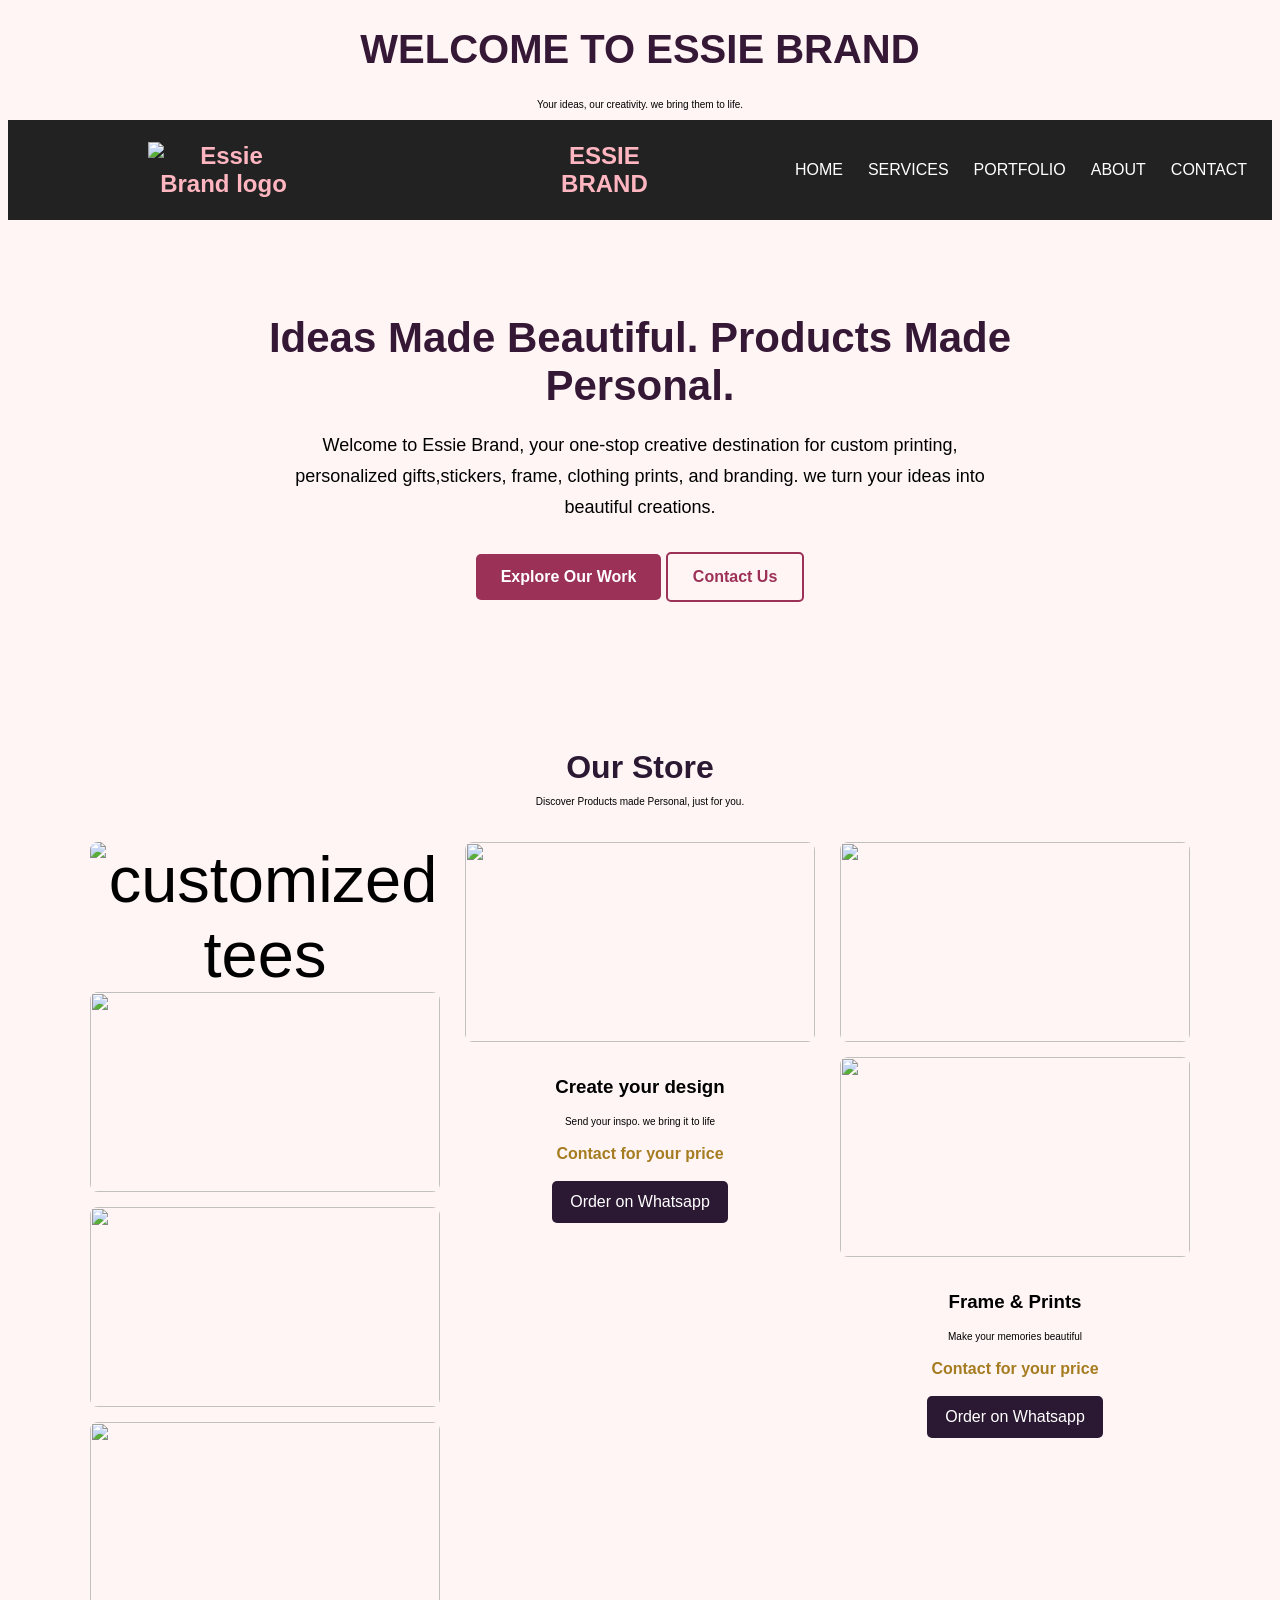
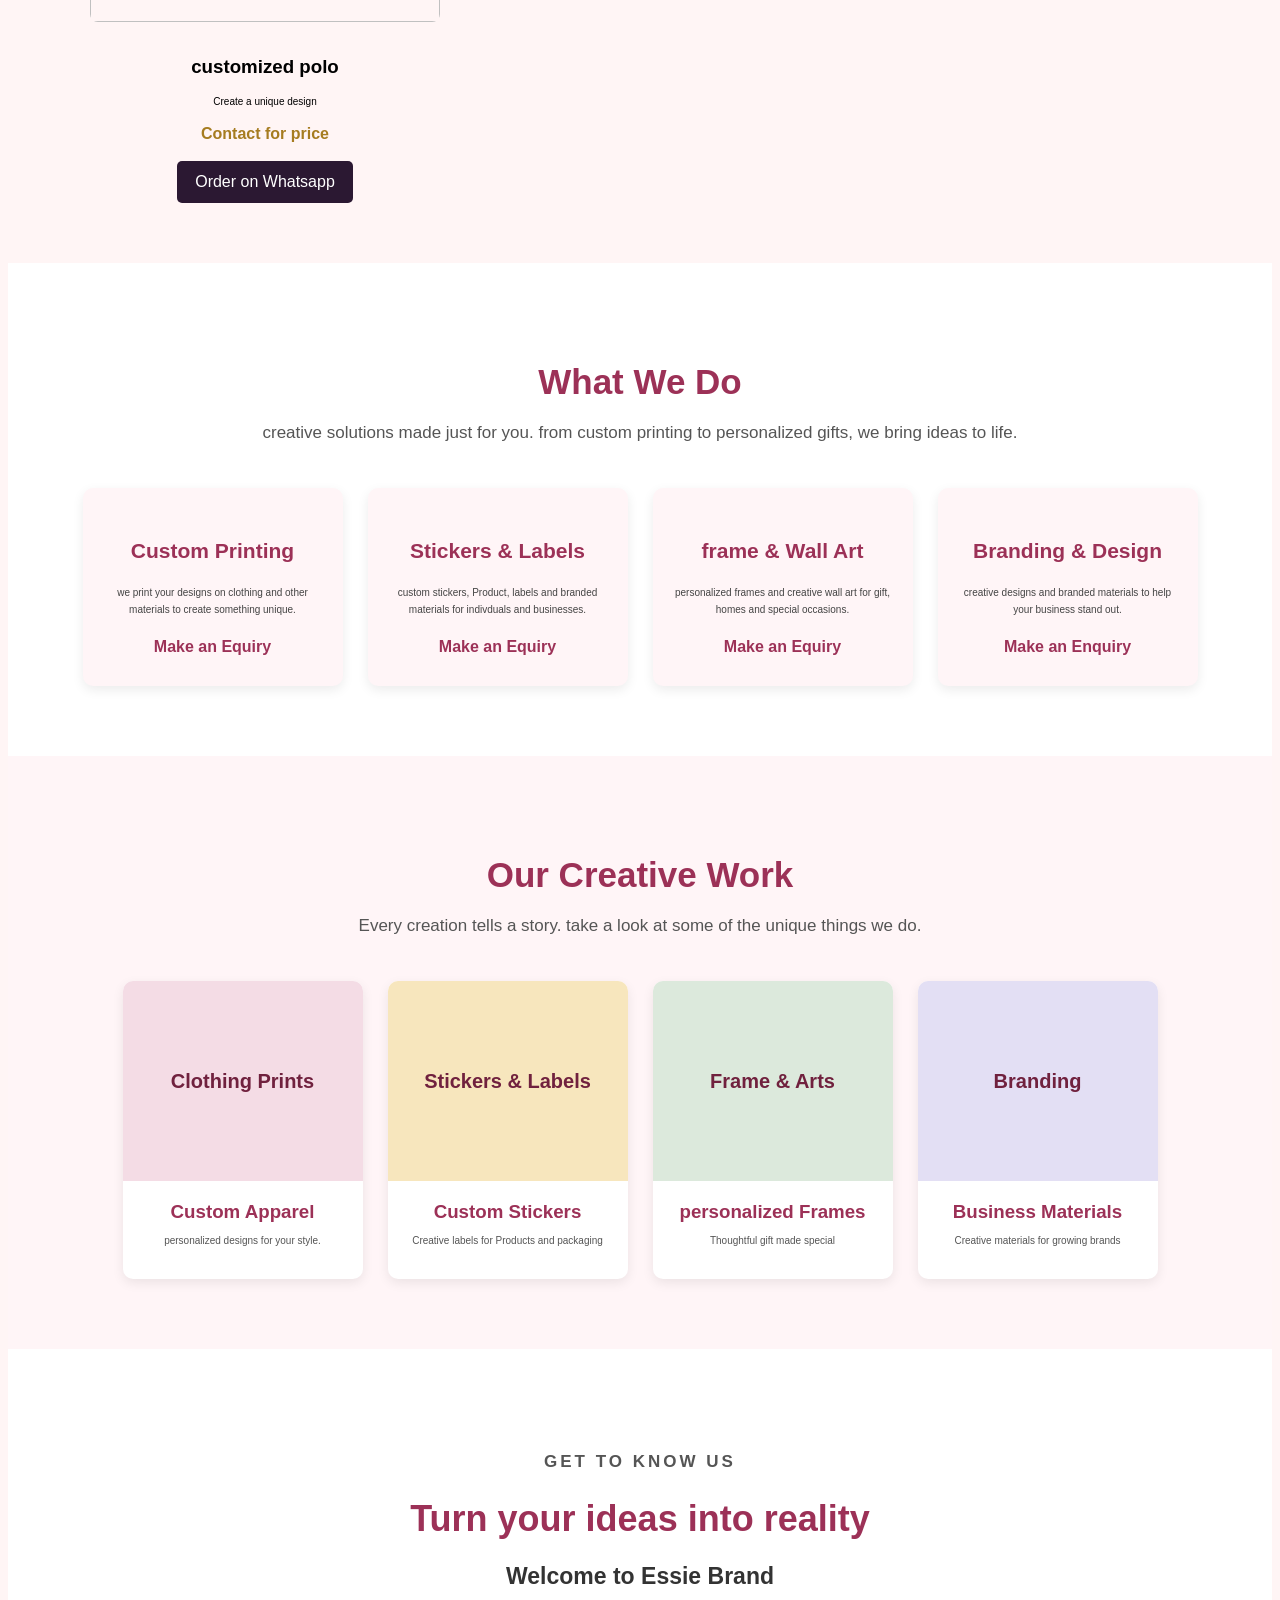
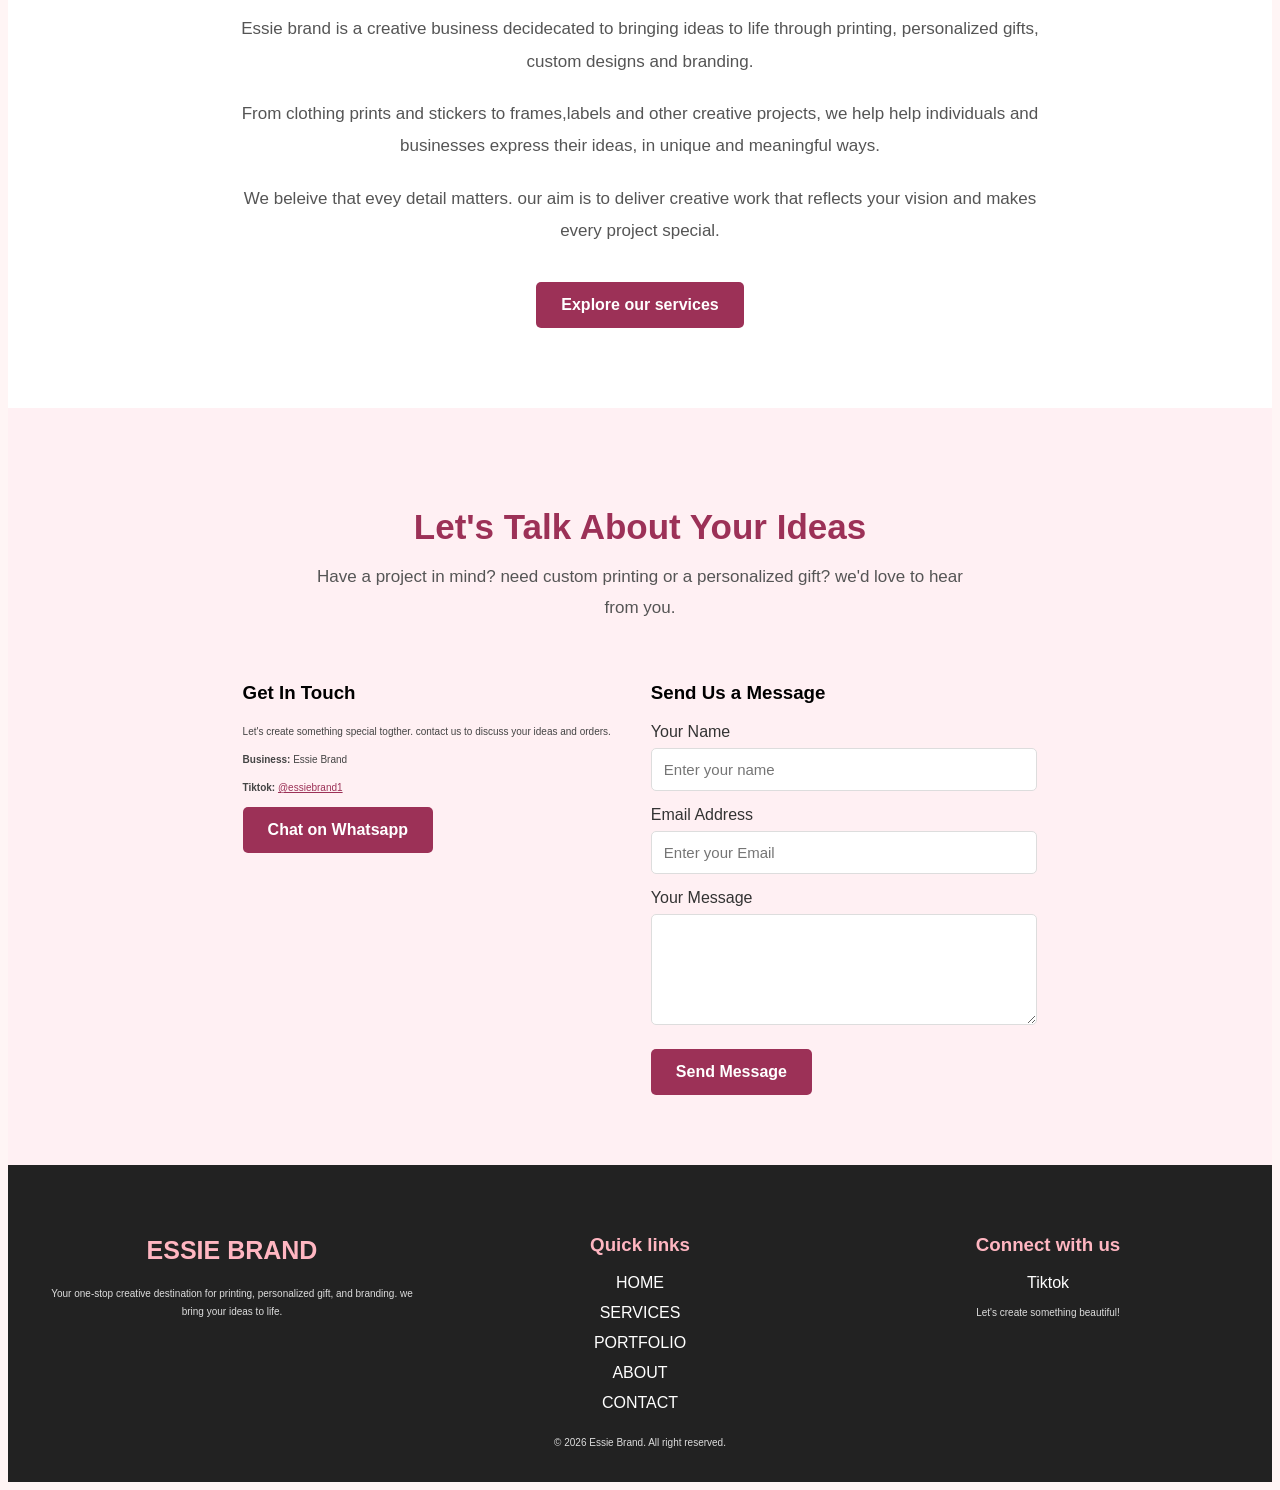
==== index.html @ 85f6d0a4 "Add files via upload" ====
<!DOCTYPE html>
<html lang="en">
<head>
    <meta charset="UTF-8">
    <meta name="viewport" content="width=device-width, initial-scale=1.0">
    <title>ESSIE BRAND</title>
     <link rel="stylesheet" href="style.css">
</head>
<body>
    <h1>WELCOME TO ESSIE BRAND</h1>
    <p>Your ideas, our creativity. we bring them to life.</p>
    <nav>
        <img src="images/logo.png" alt="Essie Brand logo" class="logo">
        <div class="logo">ESSIE BRAND
        </div>
        <ul>
            <li><a href="#home">HOME</a></li>
             <li><a href="#services">SERVICES</a></li>
              <li><a href="#portfolio">PORTFOLIO</a></li>
               <li><a href="#about">ABOUT</a></li>
                <li><a href="#contact">CONTACT</a></li>
        
        </ul>
    </nav>
    <section class="hero" id="home">
        <div class="hero-content">
            <h1>Ideas Made Beautiful.
                Products Made Personal.
            </h1>
            <P>
                Welcome to Essie Brand, your one-stop creative destination for custom printing, <br>
                personalized gifts,stickers, frame, clothing prints, and branding.
                we turn your ideas into beautiful creations.
            </P>
            <a href="#portfolio" class="btn">Explore Our Work</a>
            <a href="#contact" class="btn btn-outline">Contact Us</a>
        </div>
    </section>
    <section class="store" id="store">
        <div class="store-heading">
            <h2>Our Store</h2>
            <p>Discover Products made Personal, just for you.</p>
        </div>
        <div class="store-container">
            <div class="product-card">
                <div class="Product-image">
                    <img src="images/printed tees.jpg" alt="customized tees">
                    <img src="images/printed tees2.jpg" alt="">
                    <img src="images/tees2.jpg" alt="">
                   <img src="images/tees.png"">
                </div>
                <h3>customized polo</h3>
                <p>Create a unique design</p>
                <span class="price">Contact for price</span>
                <a href="https://wa.me/"class="store-btn">Order on Whatsapp</a>
            </div>
            <div class="product-card">
                <div class="Product-image"><img src="images/graphic design.jpg" alt="">
                </div>
                <h3>Create your design</h3>
                <p>Send your inspo. we bring it to life</p>
                <span class="price">Contact for your price</span>
                 <a href="https://wa.me/"class="store-btn">Order on Whatsapp</a>
            </div>
            <div class="product-card">
                <div class="Product-image"><img src="images/frames (2).jpg" alt="">
                    <img src="images/frames.jpg" alt="">
                </div>
                <h3> Frame & Prints</h3>
                <p>Make your memories beautiful</p>
                <span class="price">Contact for your price</span>
                 <a href="https://wa.me/"class="store-btn">Order on Whatsapp</a>
            </div>

        </div>
    </section>
<section class="services" id="services">
    <h2>What We Do</h2>
    <p class="section-intro">
        creative solutions made just for you.
        from custom printing to personalized gifts, we bring ideas to life.
    </p>
    <div class="services-container">
        <div class="service-card">
            <h3>Custom Printing</h3>
            <p>
                we print your designs on clothing and other materials to create something unique.
            </p>
            <a href="#contact">Make an Equiry</a>
        </div>
        <div class="service-card">
            <h3>Stickers & Labels</h3>
            <p>
                custom stickers, Product, labels and branded materials for indivduals and businesses.
            </p>
            <a href="#contact">Make an Equiry</a>
        </div>
        <div class="service-card">
            <h3>frame & Wall Art</h3>
            <p>
                personalized frames and creative wall art for gift, homes and special occasions.
            </p>
            <a href="#contact">Make an Equiry</a>
        </div>
        <div class="service-card">
            <h3>Branding & Design</h3>
            <p>
                creative designs and branded materials to help your business stand out.
            </p>
            <a href="#contact">Make an Enquiry</a>
        </div>
    </div>

</section>
<section class="portfolio" id="portfolio">
    <h2>Our Creative Work</h2>
    <p class="section-intro">
        Every creation tells a story. take a look at some of the unique things we do.
    </p>
    <div class="portfolio-container">
        <div class="portfolio-card">
            <div class="portfolio-image clothing">
                <span>Clothing Prints</span>
            </div>
            <h3>Custom Apparel</h3>
            <p>personalized designs for your style.</p>
        </div>
        <div class="portfolio-card">
            <div class="portfolio-image stickers">
                <span>Stickers & Labels</span>
            </div>
            <h3> Custom Stickers</h3>
            <p>Creative labels for Products and packaging</p>
        </div>
        <div class="portfolio-card">
            <div class="portfolio-image frames">
                <span>Frame & Arts</span>
            </div>
            <h3>personalized Frames</h3>
            <p>Thoughtful gift made special</p>
        </div>
        <div class="portfolio-card">
            <div class="portfolio-image branding">
                <Span>Branding</Span>
            </div>
            <h3>Business Materials</h3>
            <p>Creative materials for growing brands</p>
        </div>

    </div>

</section>
<section class="about" id="about" >
        <div class="about-content">
            <p class="about-label"> GET TO KNOW US</p>
            <h2>Turn your ideas into reality</h2>
            <h3>Welcome to Essie Brand</h3>
            <p>
                Essie brand is a creative business decidecated to bringing ideas to life through printing,
                personalized gifts, custom designs and branding.
            </p>
            <p>
                From clothing prints and stickers to frames,labels and other creative projects, we help
                help individuals and businesses express their ideas, in unique and meaningful ways.
            </p>
            <p>
                We beleive that evey detail matters. our aim is to deliver creative work that reflects your vision and makes
                every project special.
            </p>
            <a href="#services" class="btn">Explore our services
            </a>
    </div>
</section>
<section class="contact" id="contact">
    <h2>Let's Talk About Your Ideas</h2>
    <p class="contact-intro">
        Have a project in mind? need custom printing or a personalized gift?
        we'd love to hear from you.</p>
        <div class="contact-container">
            <div class="contact-info">
                <h3>Get In Touch</h3>
                <p>
                    Let's create something special togther. 
                    contact us to discuss your ideas and orders.
                </p>
                <p><strong>Business:</strong>
                    Essie Brand
                </p>
                <p>
                    <strong>Tiktok:</strong>
                    <a href="https//www.tiktok.com/essiebrand1/" target="_blank">@essiebrand1
                    </a>
                </p>
                <a href="https://wa.me/" class="btn"> Chat on Whatsapp</a>
            </div>
            <div class="contact-form">
               <h3> Send Us a Message</h3>
               <form id="contactForm">
                <label for="customerName">Your Name</label>
                <input type="text" id="customerName" placeholder="Enter your name" required>
                <label for="customerEmail">Email Address</label>
                <input type="email" id="customerEmail" placeholder="Enter your Email" required>
                 <label for="customerName">Your Message</label>
                 <textarea id="customerMessage" placeholder="Tell us what you need" rows="5" required>
                 </textarea>
                 <button type="submit" class="btn"> Send Message
                 </button>
               </form>
            </div>
        </div>
</section>
<footer class="footer">
    <div class="footer-container">
        <div class="footer-about">
            <h2>ESSIE BRAND</h2>
            <P>
                Your one-stop creative destination for printing, personalized gift, and branding. we bring 
                your ideas to life.
            </P>
        </div>
        <div class="footer-links">
            <h3>Quick links</h3>
            <a href="#home">HOME</a>
              <a href="#services">SERVICES</a>
                <a href="#portfolio">PORTFOLIO</a>
                  <a href="#about">ABOUT</a>
                    <a href="#contact">CONTACT</a>
        </div>
        <div class="footer-social">
            <h3> Connect with us</h3>
            <a href="https//www.tiktok.com/essiebrand1/" target="_blank">Tiktok
                    </a>
                    <p>Let's create something beautiful!</p>
        </div>
    </div>
    <div class="footer-bottom">
        <p>
            &copy; 2026 Essie Brand. All right reserved.
        </p>

    </div>

</footer>
<script src="script.js"></script>
</body>
</html>
---- style.css ----
body{
    background-color: #fff5f5;
    font-family: Arial, Helvetica, sans-serif;
    text-align: center;
    
}
h1{
    color: rgba(40, 9, 40, 0.936);
    font-size: 40px;
  
}

p{
    color: black;
    font-size: 10px;
}
nav {
    background-color: #222222;
    color: white;
    display: flex;
    justify-content: space-between;
    align-items: center;
    padding: 2px 25px;
    width: 100%;
    box-sizing: border-box;
}
.logo{
    font-size: 24px;
    font-weight: bold;
    color: #ffb6c1;
}


nav ul{
    list-style: none;
    display: flex;
    gap: 25px;
    margin: 0;
    padding: 0;
}
nav ul li a{
    text-decoration: none;
    color: white;
    font-size: 16px;

}
nav ul li a:hover{
    color: #ffb6c1;
}
.hero-content{
    max-width: 750px;
    color: white;
}
.hero h1{
    font-size: 42px;
    margin-bottom: 20px;
}
.hero p{
    font-size: 18px;
    line-height: 1.7;
    margin-bottom: 30px;
}
.btn{
    display: inline-block;
    background-color: #9c3157;
    color: white;
    padding: 14px 25px;
    text-decoration: none;
    border-radius: 5px;
   font-weight: bold;
}
.btn:hover{
    background-color: #70213e;
}
.btn-outline{
    background-color: transparent;
    color: #9c3157;
    border: 2px solid #9c3157;
}
.btn-outline:hover{
    background-color: #9c3157;
    color: white;
}
.services{
    padding: 70px 40px;
    background-color: #ffffff;
    text-align: center;
}
.services h2{
    font-size: 35px;
    color: #9c3157;
    margin-bottom: 15px;
}
.section-intro{
    font-size: 17px;
    color: #555555;
    margin-bottom: 40px;
    line-height: 1.7;
}
.services-container{
    display: flex;
    justify-content: center;
    gap: 25px;
    flex-wrap: wrap;
}
.service-card{
    background-color: #fff5f7;
    padding: 30px 20px;
    border-radius: 10px;
    width: 220px;
    box-shadow: 0 4px 12px rgba(0, 0, 0, 0.08);
    transition: transform 0.3s;
}
.service-card h3{
    color: #9c3157;
    font-size: 21px;
}
.service-card p{
    color: #444444;
    line-height: 1.7;
    font: 15px;
}
.service-card a{
    display: inline-block;
    margin-top: 10px;
    color: #9c3157;
    font-weight: bold;
    text-decoration: none;
}
.service-card a:hover{
    text-decoration: underline;
}
.portfolio{
    padding: 70px 40px;
    background-color: #fff5f7;
    text-align: center;
}
.portfolio h2{
    font-size: 35px;
    color: #9c3157;
    margin-bottom: 15px;
}
.portfolio-container{
    display: flex;
    justify-content: center;
    flex-wrap: wrap;
    gap: 25px;
    margin-top: 35px;
}
.portfolio-card{
    background-color: white;
    width: 240px;
    border-radius: 10px;
    overflow: hidden;
    box-shadow: 0 4px 12px rgba(0, 0, 0, 0.08);
    transition: transform 0.03s;
}
.portfolio-card:hover{
    transform: translateY(-6px);
}
.portfolio-image{
    height: 180px;
    display: flex;
    align-items: center;
    justify-content: center;
    padding: 10px;
}
.portfolio-image span{
    font-size: 20px;
    font-weight: bold;
    color: #70213e;
}
.clothing{
    background-color: #f4dce5;
}
.stickers{
    background-color: #f7e6bd;
}
.frames{
    background-color: #dce9dc;
}
.branding{
    background-color: #e3dff4;
}
.portfolio-card h3{
    color: #9c3157;
    margin: 20px 10px 10px;
}
.portfolio-card p{
    color: #555555;
    padding: 0 15px 20px;
    line-height: 1.6;
}
html{
    scroll-behavior: smooth;
}
nav{
    position: sticky;
    top: 0;
    z-index: 1000;
}
.contact{
    padding: 70px 40px;
    background-color: #fff0f3;
    text-align: center;
}
.contact h2{
    color: #9c3157;
    font-size: 35px;
    margin-bottom: 15px;
}
.contact-intro{
    color: #555;
    font-size: 17px;
    line-height: 1.8;
    max-width: 650px;
    margin: 0 auto 40px;
}
.contact-container{
    display: flex;
    justify-content: center;
    align-items: flex-start;
    gap: 40px;
    max-width: 1000px;
    margin: 0 auto;
    text-align: left;
    flex-wrap: wrap;
}
.contact-info h3 
.contact-form h3{
    color: #9c3157;
    margin-top: 0;
}
.contact-info p {
    color: #444;
    line-height: 1.8;
}
.contact-info a:not(.btn){
    color: #9c3157;
}
.contact-form label{
    display: block;
    margin-top: 15px;
    margin-bottom: 7px;
    color: #333;
}
.contact-form input,
.contact-form textarea{
    width: 100%;
    padding: 12px;
    border: 1px solid #ddd;
    border-radius: 5px;
    font-family: Arial, Helvetica, sans-serif;
    font-size: 15px;
    box-sizing: border-box;
}
.contact-form textarea{
    resize: vertical;
}
.contact-form button{
    border: none;
    cursor: pointer;
    margin-top: 20px;
    font-size: 16px;
}
.about{
    padding: 80px 30px;
    background-color: #ffffff;
    text-align: center;
}
.about-content{
    max-width: 800px;
    margin: 0 auto;
}
.about-label{
    color: #9c3157;
    font-weight: bold;
    letter-spacing: 3px;
    font-size: 13px;
}
.about h2{
    color: #9c3157;
    font-size: 36px;
    margin: 20px 0;
}
.about h3{
    color: #333333;
    font-size: 23px;
}
.about p{
    color: #555555;
    font-size: 17px;
    line-height: 1.9;
    margin-bottom: 20px;
}
.about .btn{
    margin-top: 15px;
}
.about .btn:hover{
    cursor: pointer;
    background-color:rgba(84, 39, 39, 0.587);
     
}
.footer{
    background-color: #222222;
    color:#ffffff ;
    padding: 50px 40px 20px;
}
.footer-container{
    display: flex;
    justify-content: space-between;
    gap: 40px;
    flex-wrap: wrap;
    max-width: 12000px;
    margin: 0 auto;
}
.footer-about,
.footer-links,
.footer-social{
    flex: 1 1 200px;
}
.footer-about h2{
    color: #ffb6c1;
    font-size: 25px;
}
.footer h3{
    color: #ffb6c1;
    margin-bottom: 18px;
}
.footer p{
    line-height: 1.8;
    color: #dddddd;
}
.footer-links a,
.footer-social a{
    display: block;
    color: #ffffff;
    text-decoration: none;
    margin-bottom: 12px;
}

.footer-links a:hover,
.footer-social a:hover{
    color: #ffb6c1;
}
.footer.bottom{
    border-top: 1px soli #555555;
    text-align: center;
    margin-top: 35px;
    padding-top: 15px;
}
.footer.bottom p{
    font-size: 14px;
}
.logo{
    width:150px;
    height: auto;
    display: block;
    margin: 20px auto;
    object-fit: contain;
}
.logo img{
    max-width: 45px;
    width: auto;
    object-fit: contain;

}
.hero{
    background-image: url("images/background.jpg");
    background-size: cover;
    background-position: center;
    background-repeat: no-repeat;
    padding: 60px 20px;
   min-height: 400px;
   display: flex;
   align-items: center;
    justify-content: center;
    text-align: center;
    box-sizing: border-box;
    position: relative; 
}
.store {
    padding: 60px 25px;
    background: color #fffaf5;
    text-align: center;
}
.store-heading h2 {
    font-size: 32px;
    color: #2b1832;
    margin-bottom: 10px;
}
.store-heading{
    color: #666;
    margin-bottom: 35PX;
}
.store-container{
    display: grid;
    grid-template-columns: repeat(3, 1fr);
    gap: 25px;
    max-width: 1100px;
    margin: 0 auto;
}
.Product-card{
    background: white;
    padding: 25px 20px;
    border: 12px;
    box-shadow: 0 4px 15px rgba(0, 0, 0, 0.08);

}
.Product-image{
    font-size: 65px;
    margin-bottom: 10px;
}
.Product-card h3{
    color: #2b1832;
    margin-bottom: 10px;
}
.Product-card p{
    color: #666;
    line-height: 1.5;
}
.price{
    display: block;
    color: #a67c20;
    font-weight: bold;
    margin: 18px 0;
}
.store-btn {
    display: inline-block;
    background: #2b1832;
    color: white;
    padding: 12px 18px;
    text-decoration: none;
    border-radius: 5px;
}
.store-btn:hover{
    background: #a67c20;
}
@media (max-width: 768px){
    .store-container{
        grid-template-columns: 1fr;
    }
}
.Product-image img{
    width: 100%;
    height: 200px;
    object-fit: cover;
    border-radius: 8px;
}
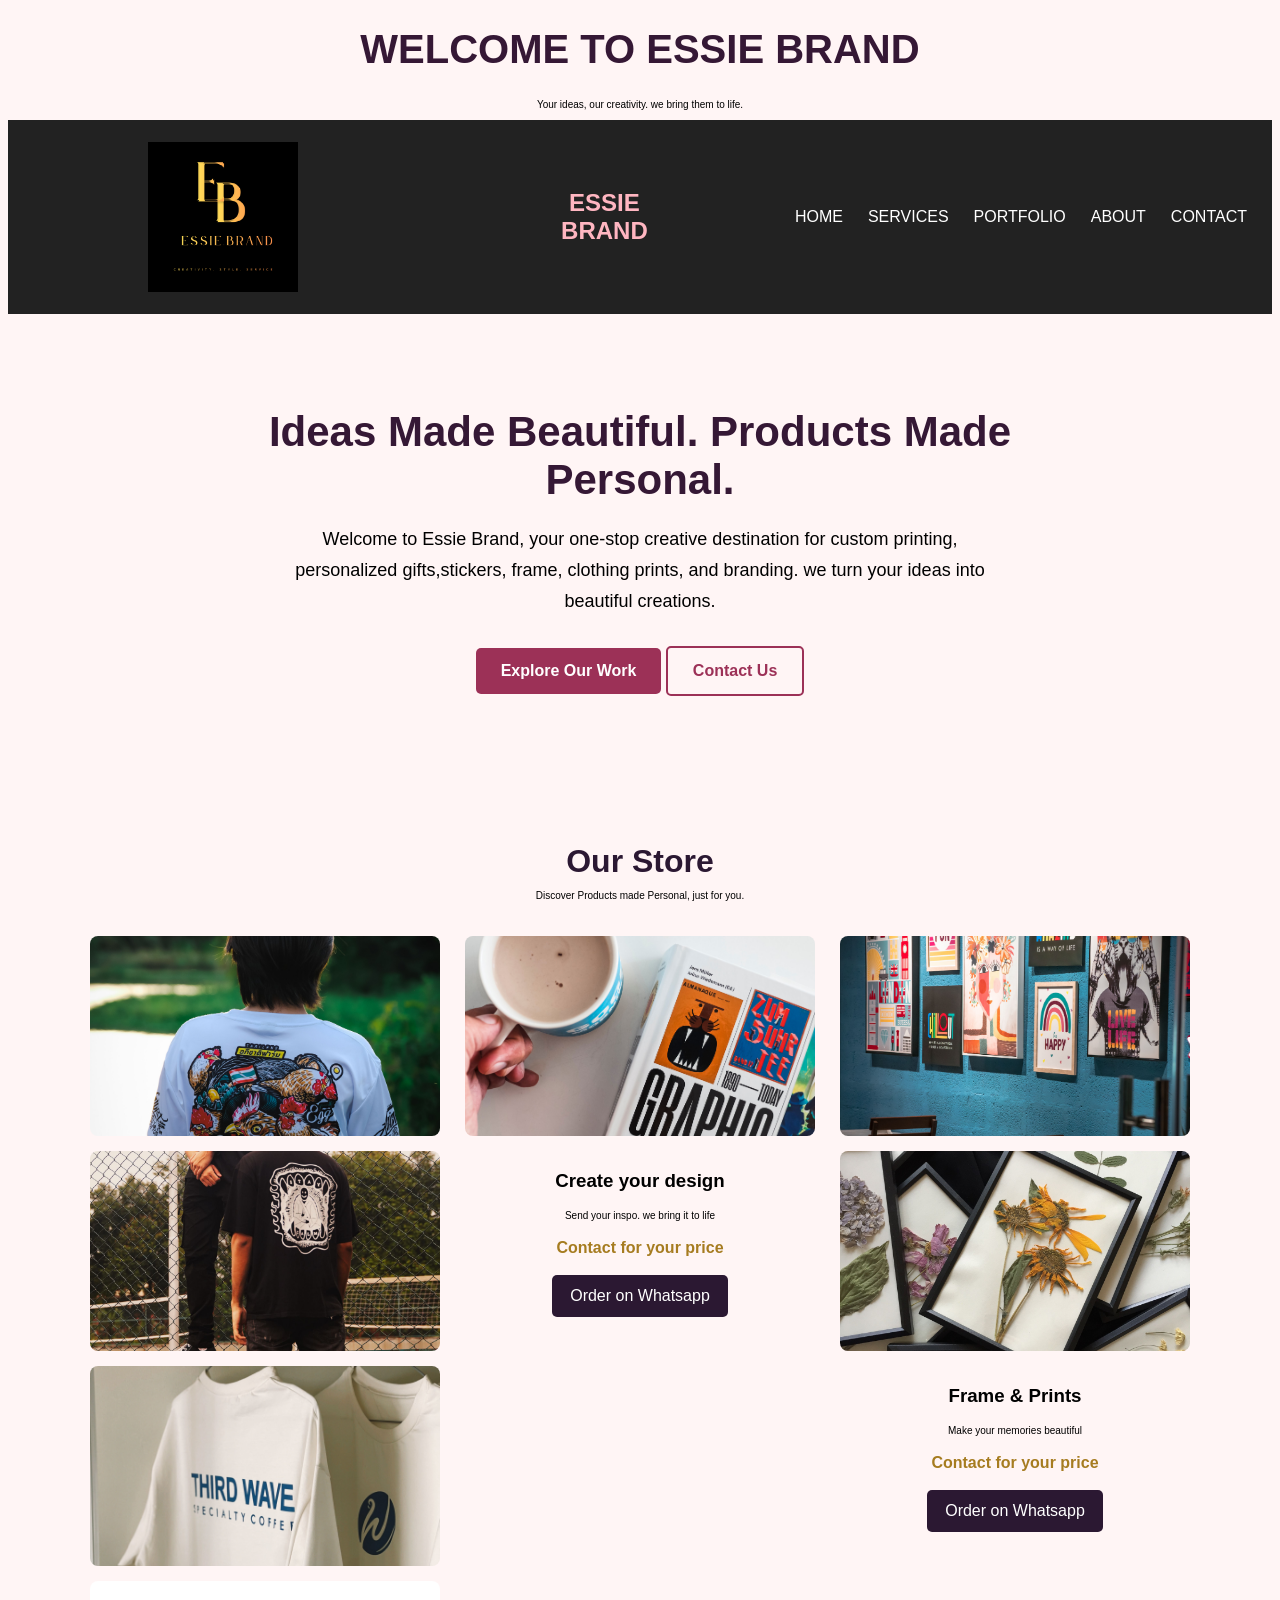
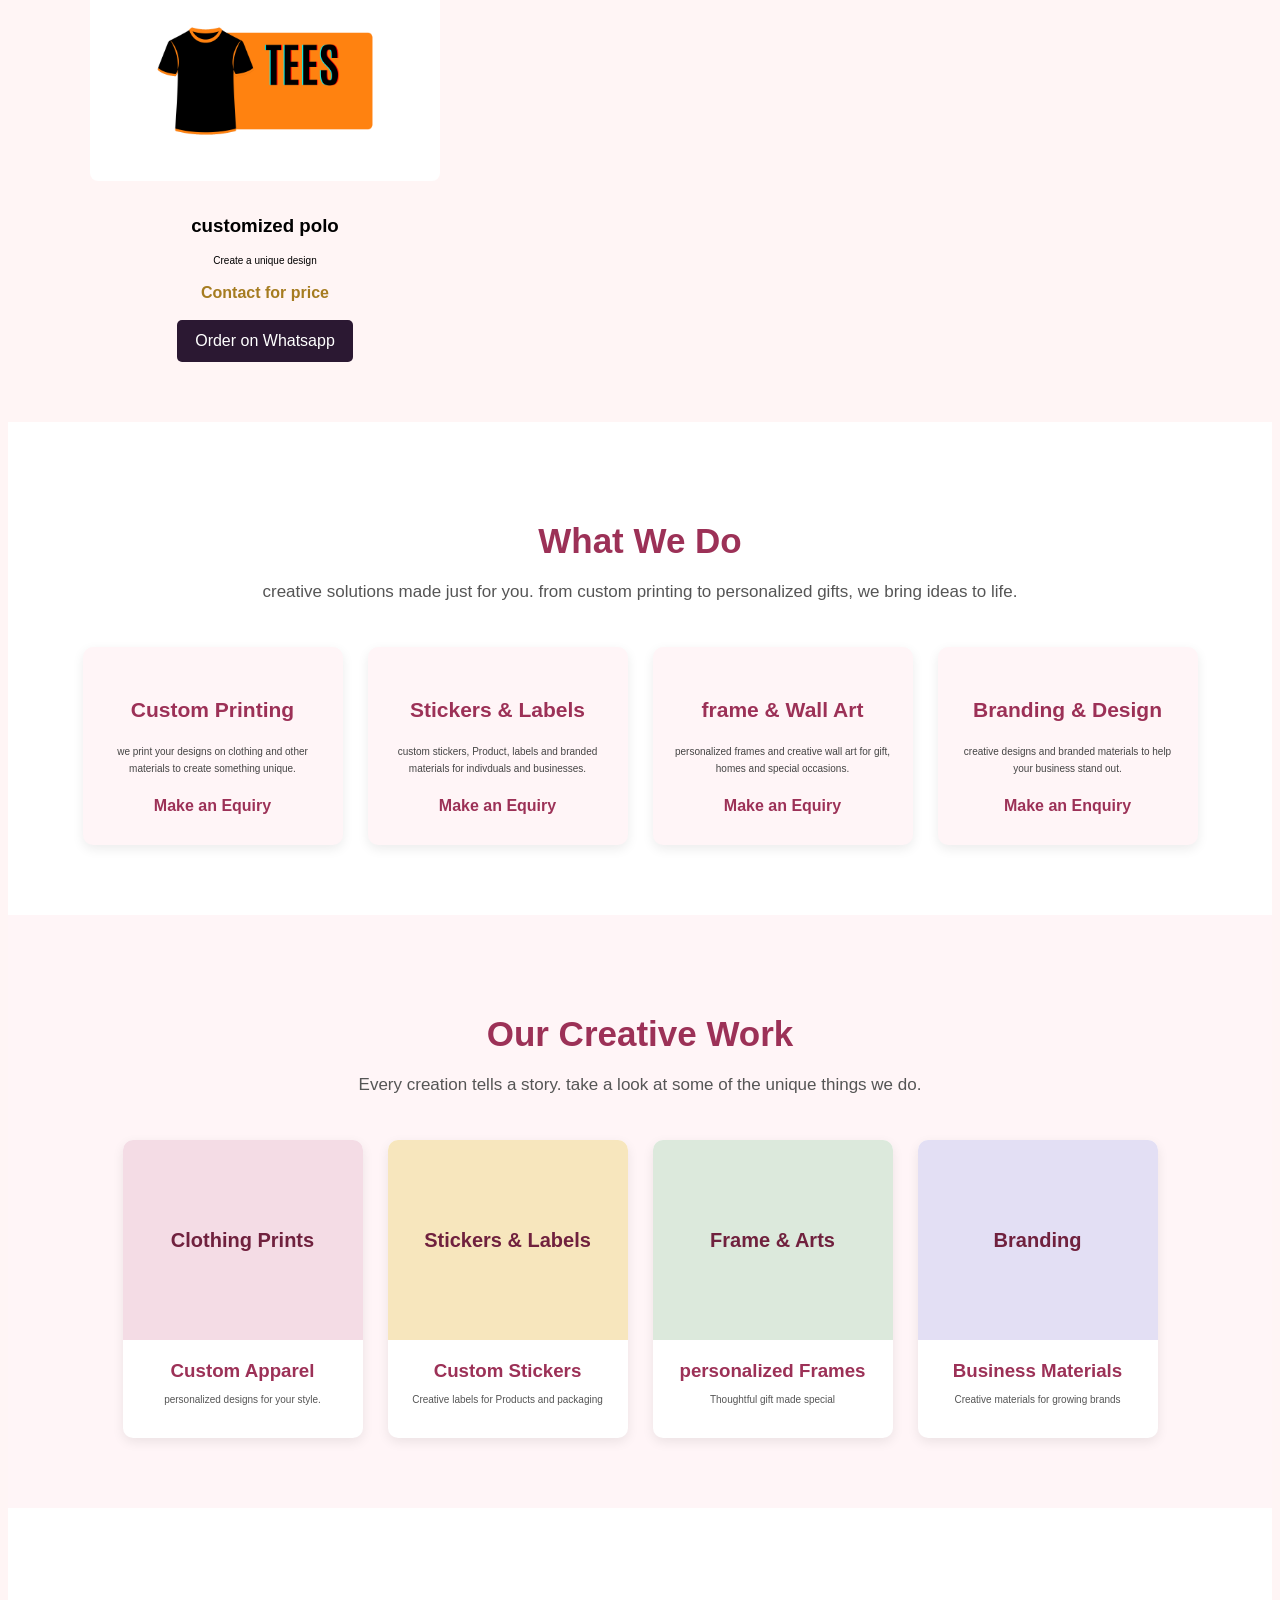
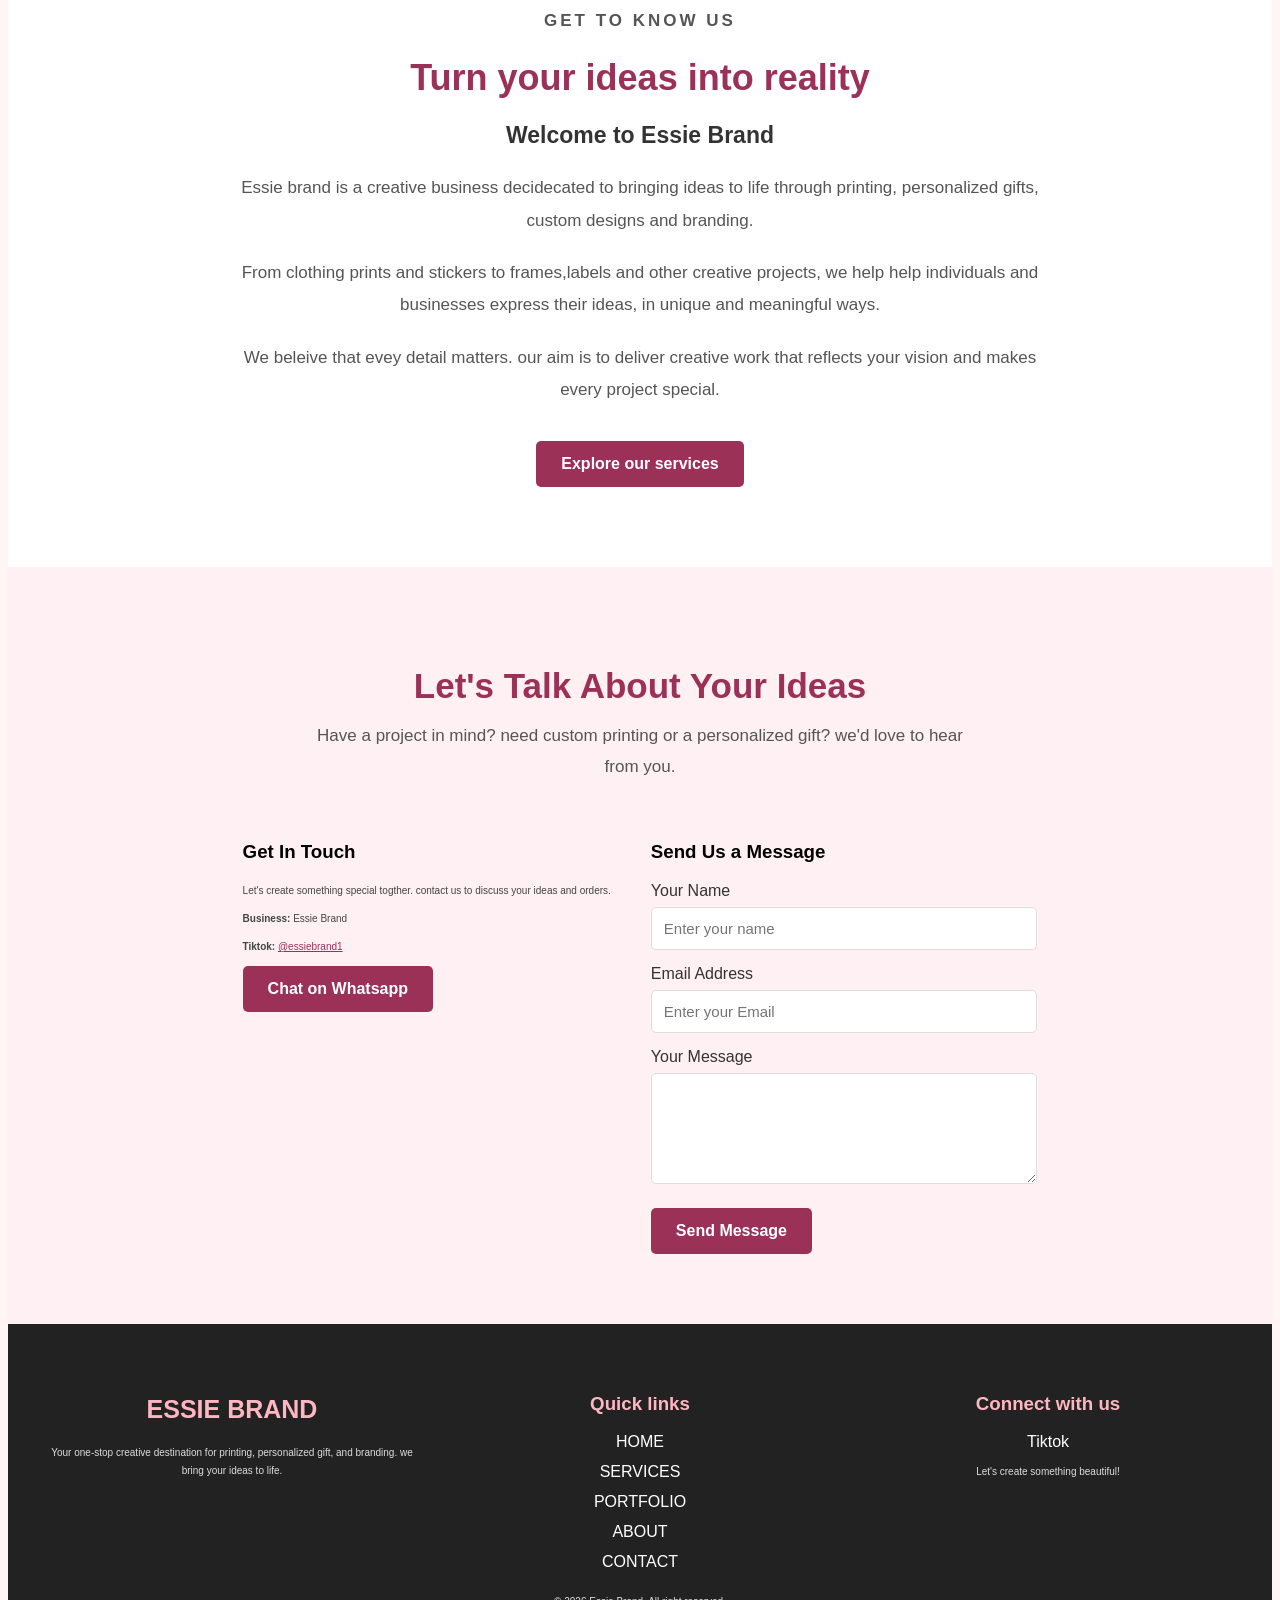
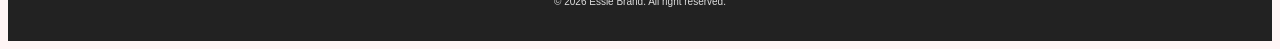
==== commit 45f6f07d: "Update index.html" ====
--- a/index.html
+++ b/index.html
@@ -1,6 +1,7 @@
 <!DOCTYPE html>
 <html lang="en">
 <head>
+    <meta name="google-site-verification" content="lMiaQZhzYqOPi0e3io79v2HlZtYvvjoAavyuVszemwE" />
     <meta charset="UTF-8">
     <meta name="viewport" content="width=device-width, initial-scale=1.0">
     <title>ESSIE BRAND</title>
@@ -243,4 +244,4 @@
 </footer>
 <script src="script.js"></script>
 </body>
-</html>+</html>
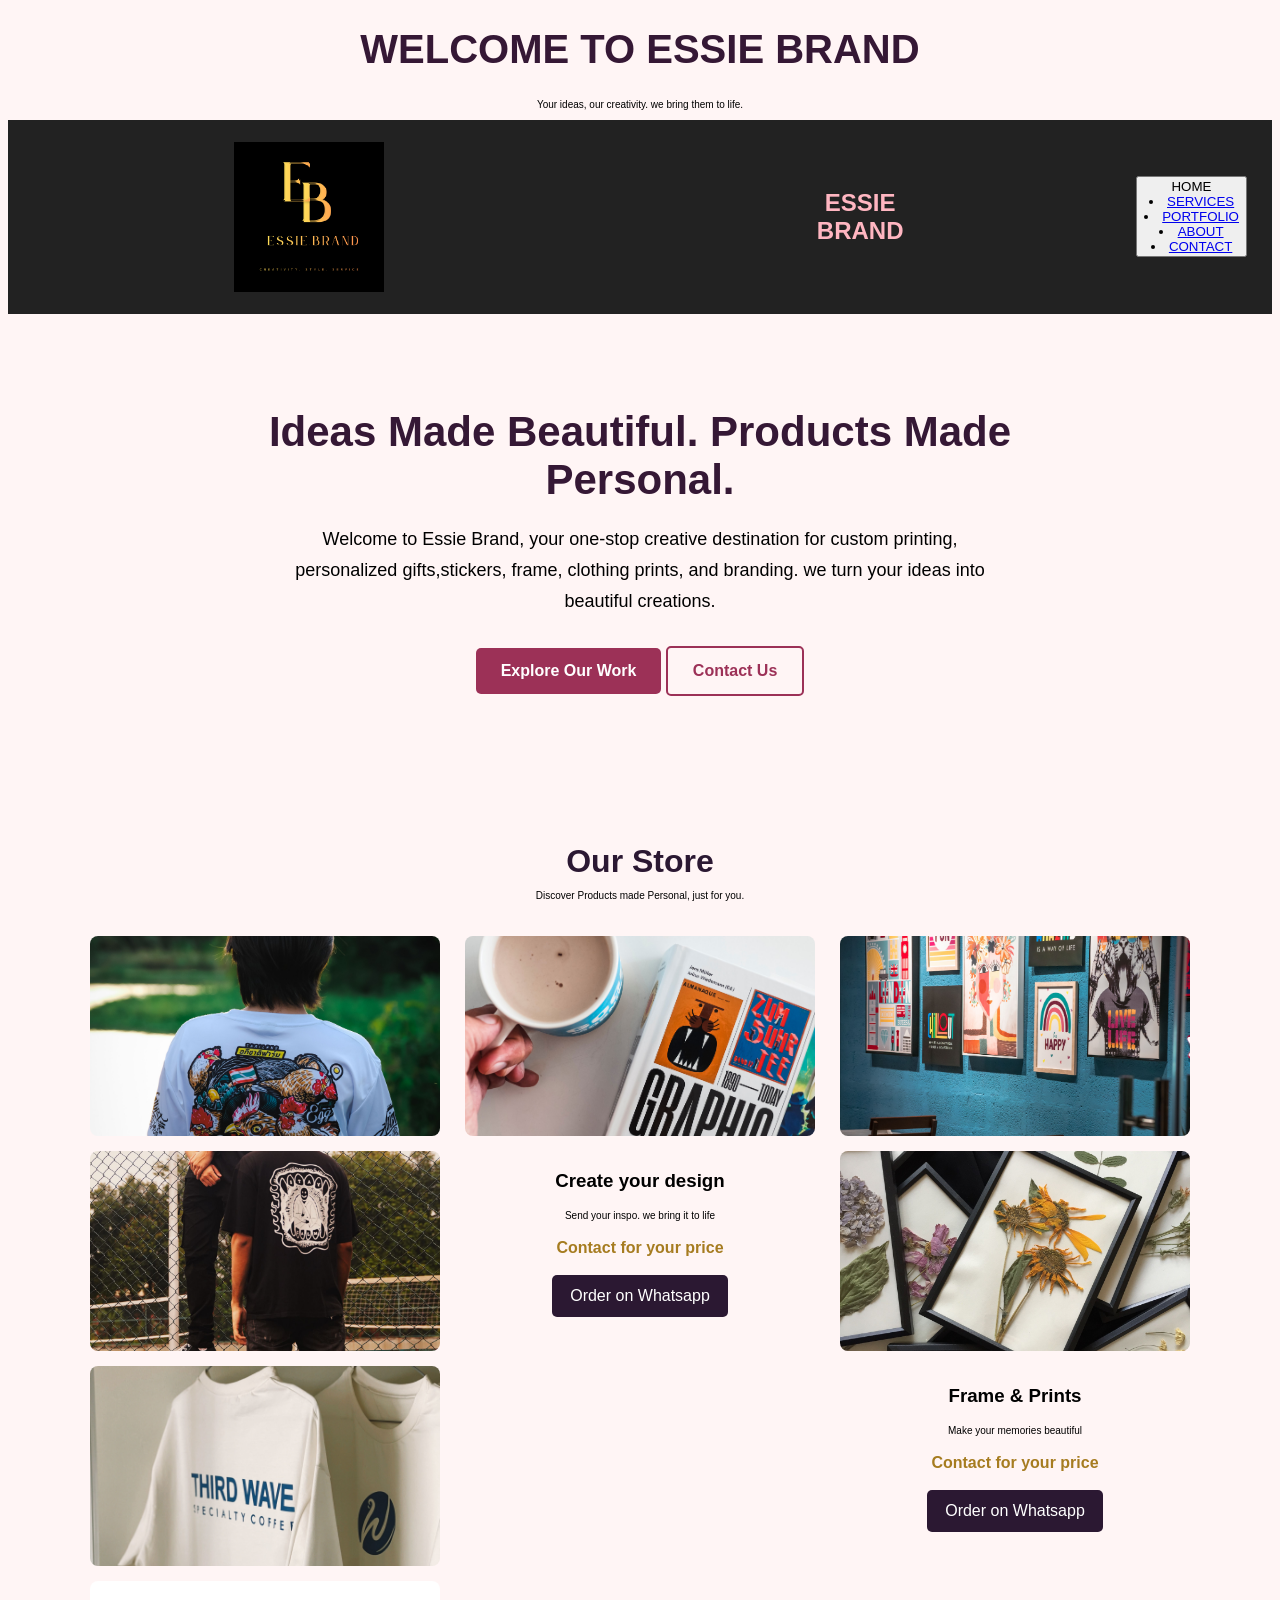
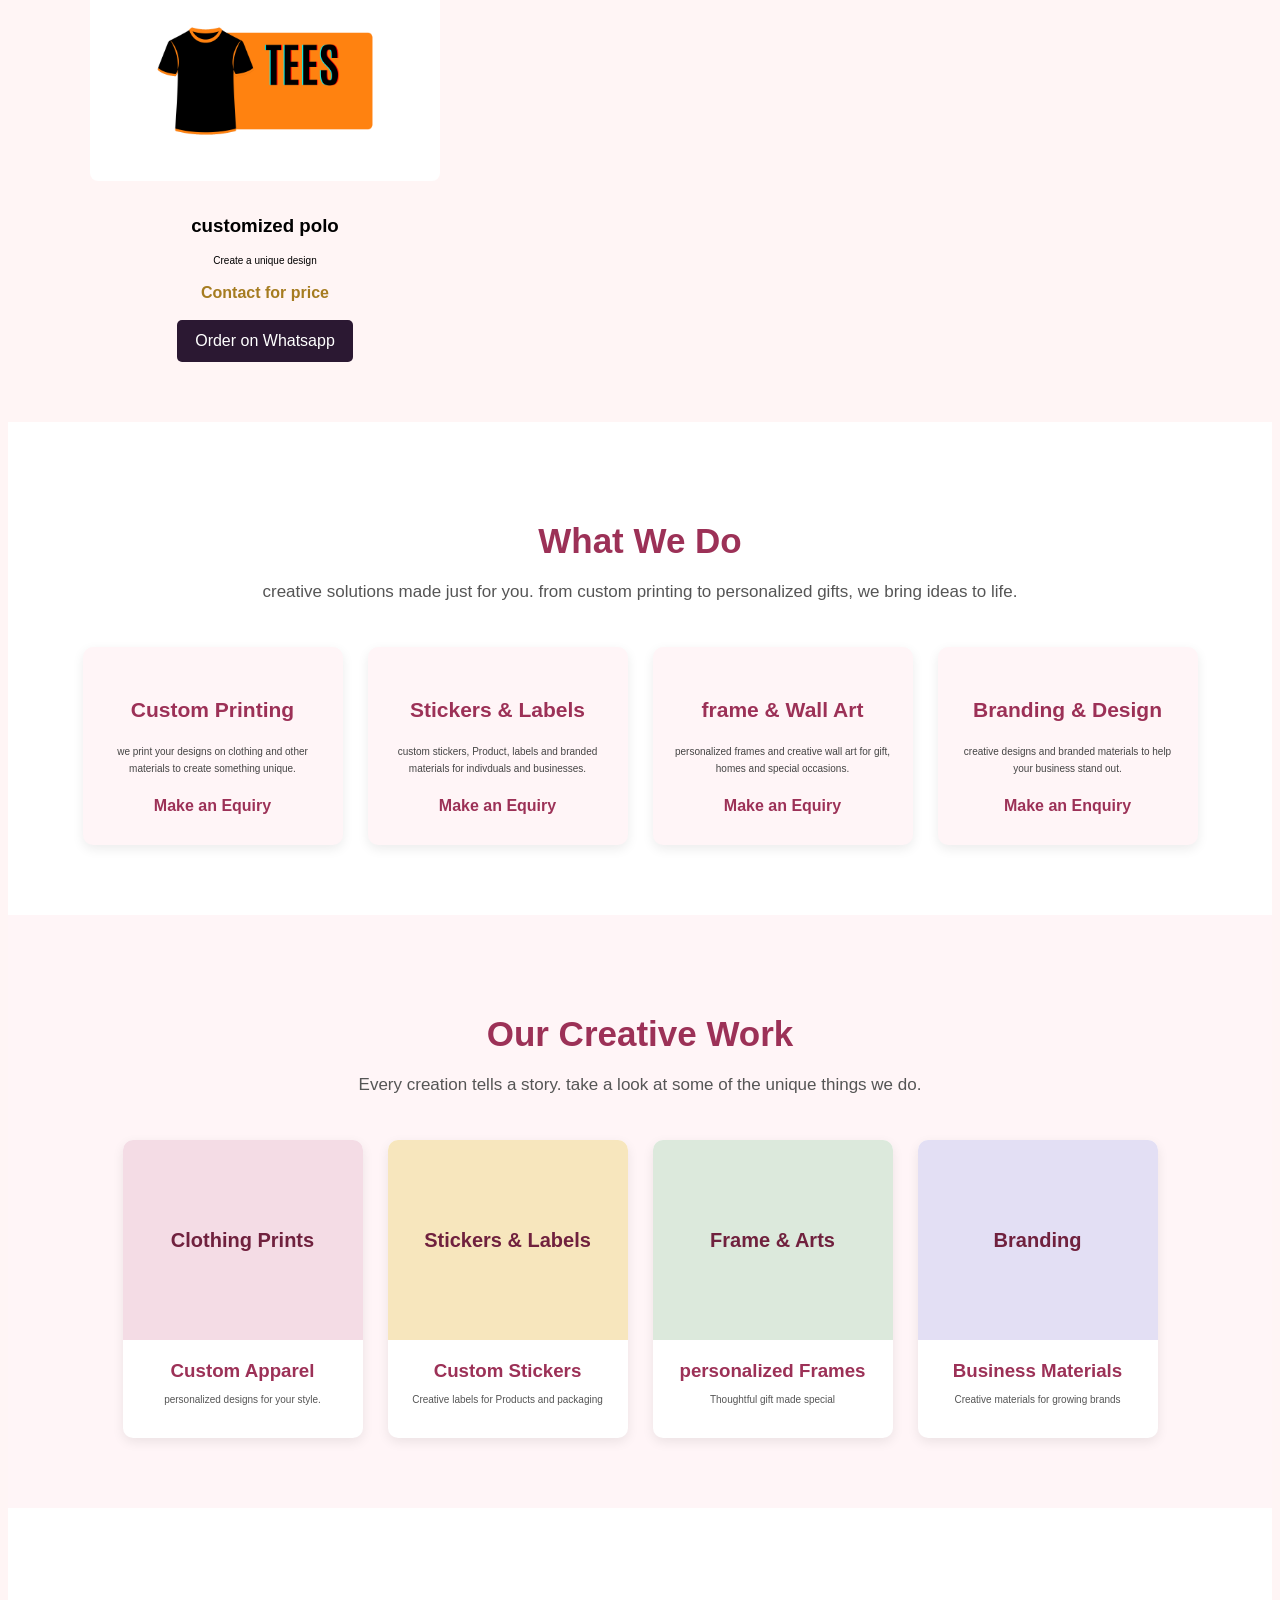
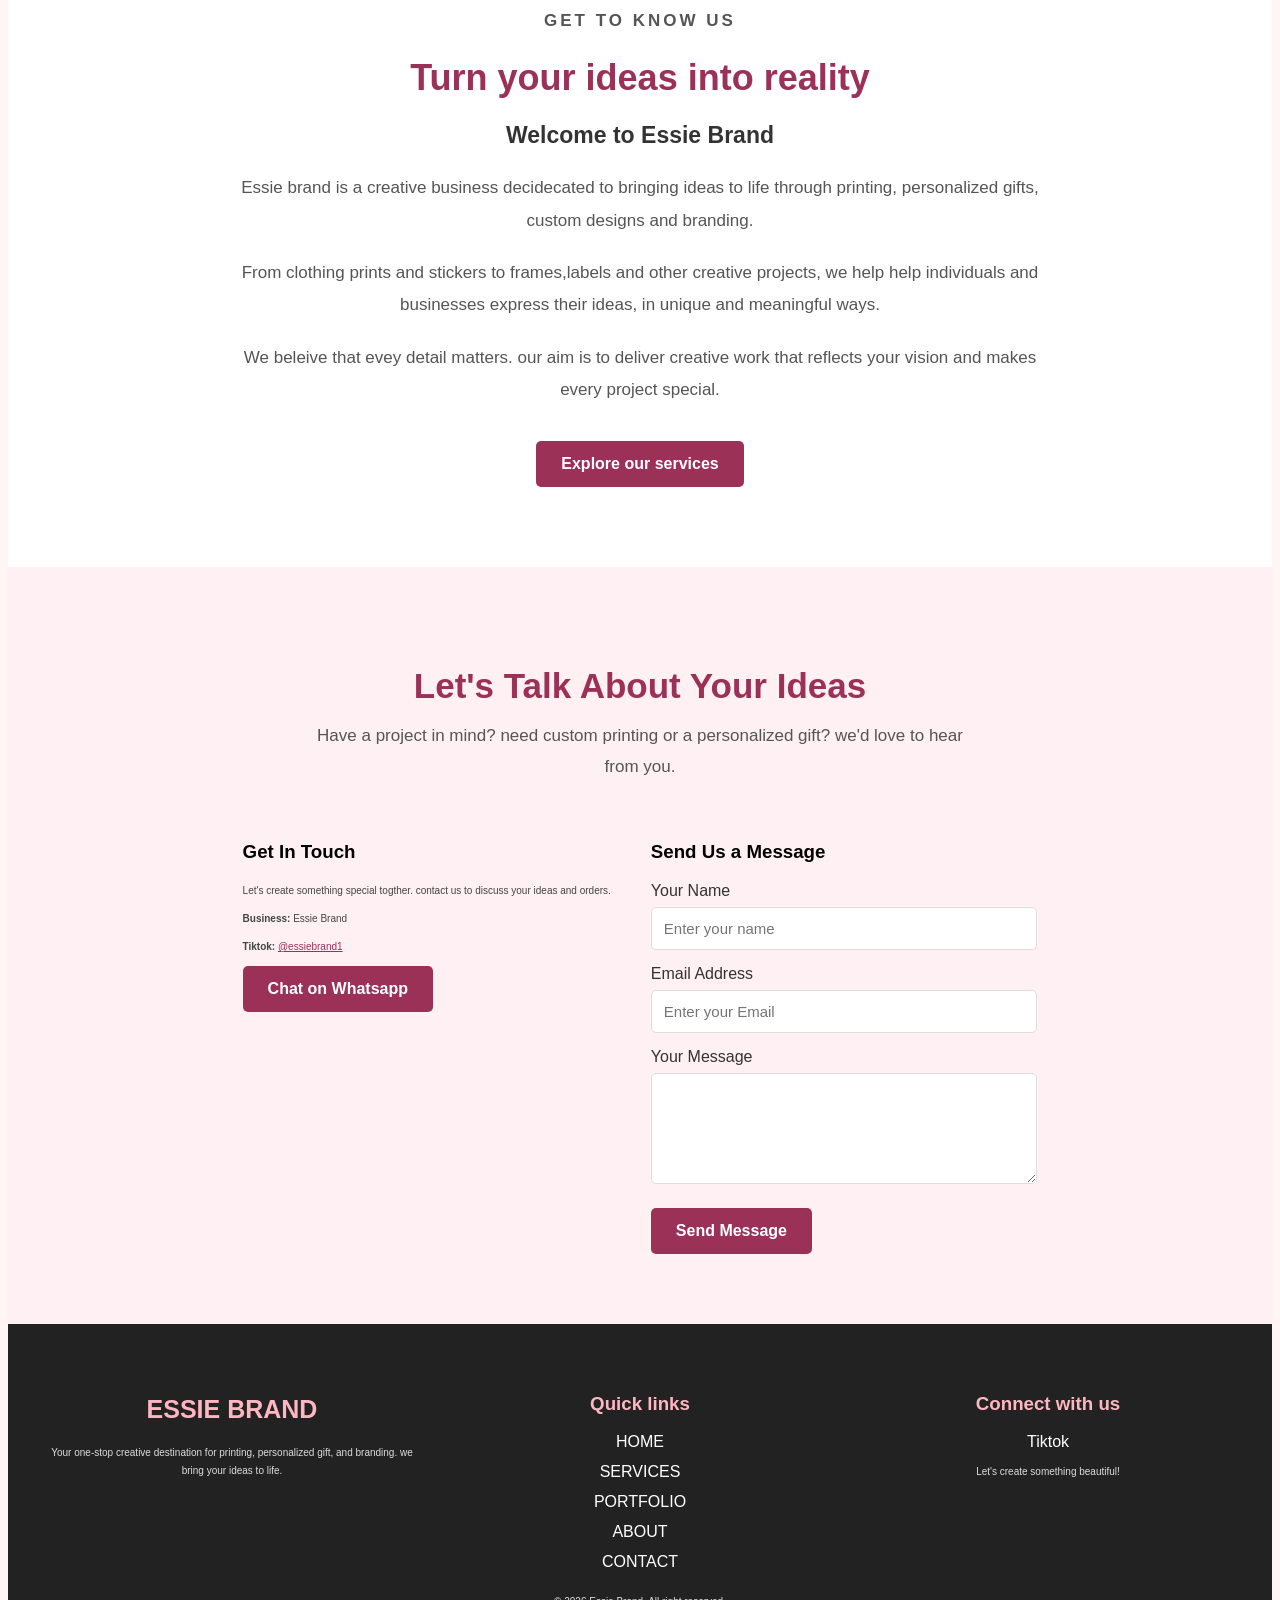
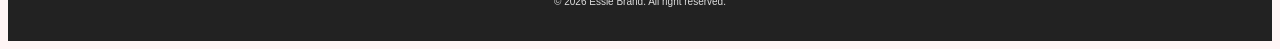
==== commit c940304d: "Update index.html" ====
--- a/index.html
+++ b/index.html
@@ -14,6 +14,9 @@
         <img src="images/logo.png" alt="Essie Brand logo" class="logo">
         <div class="logo">ESSIE BRAND
         </div>
+        <button class="menu-toggle" id="menu-toggle>
+            &#9776;
+            </button>
         <ul>
             <li><a href="#home">HOME</a></li>
              <li><a href="#services">SERVICES</a></li>
@@ -53,7 +56,7 @@
                 <h3>customized polo</h3>
                 <p>Create a unique design</p>
                 <span class="price">Contact for price</span>
-                <a href="https://wa.me/"class="store-btn">Order on Whatsapp</a>
+                <a href="https://wa.me/2349077083859"class="store-btn">Order on Whatsapp</a>
             </div>
             <div class="product-card">
                 <div class="Product-image"><img src="images/graphic design.jpg" alt="">
@@ -61,7 +64,7 @@
                 <h3>Create your design</h3>
                 <p>Send your inspo. we bring it to life</p>
                 <span class="price">Contact for your price</span>
-                 <a href="https://wa.me/"class="store-btn">Order on Whatsapp</a>
+                 <a href="https://wa.me/2349077083859"class="store-btn">Order on Whatsapp</a>
             </div>
             <div class="product-card">
                 <div class="Product-image"><img src="images/frames (2).jpg" alt="">
@@ -70,7 +73,7 @@
                 <h3> Frame & Prints</h3>
                 <p>Make your memories beautiful</p>
                 <span class="price">Contact for your price</span>
-                 <a href="https://wa.me/"class="store-btn">Order on Whatsapp</a>
+                 <a href="https://wa.me/2349077083859"class="store-btn">Order on Whatsapp</a>
             </div>
 
         </div>
@@ -192,7 +195,7 @@
                     <a href="https//www.tiktok.com/essiebrand1/" target="_blank">@essiebrand1
                     </a>
                 </p>
-                <a href="https://wa.me/" class="btn"> Chat on Whatsapp</a>
+                <a href="https://wa.me/2349077083859" class="btn"> Chat on Whatsapp</a>
             </div>
             <div class="contact-form">
                <h3> Send Us a Message</h3>
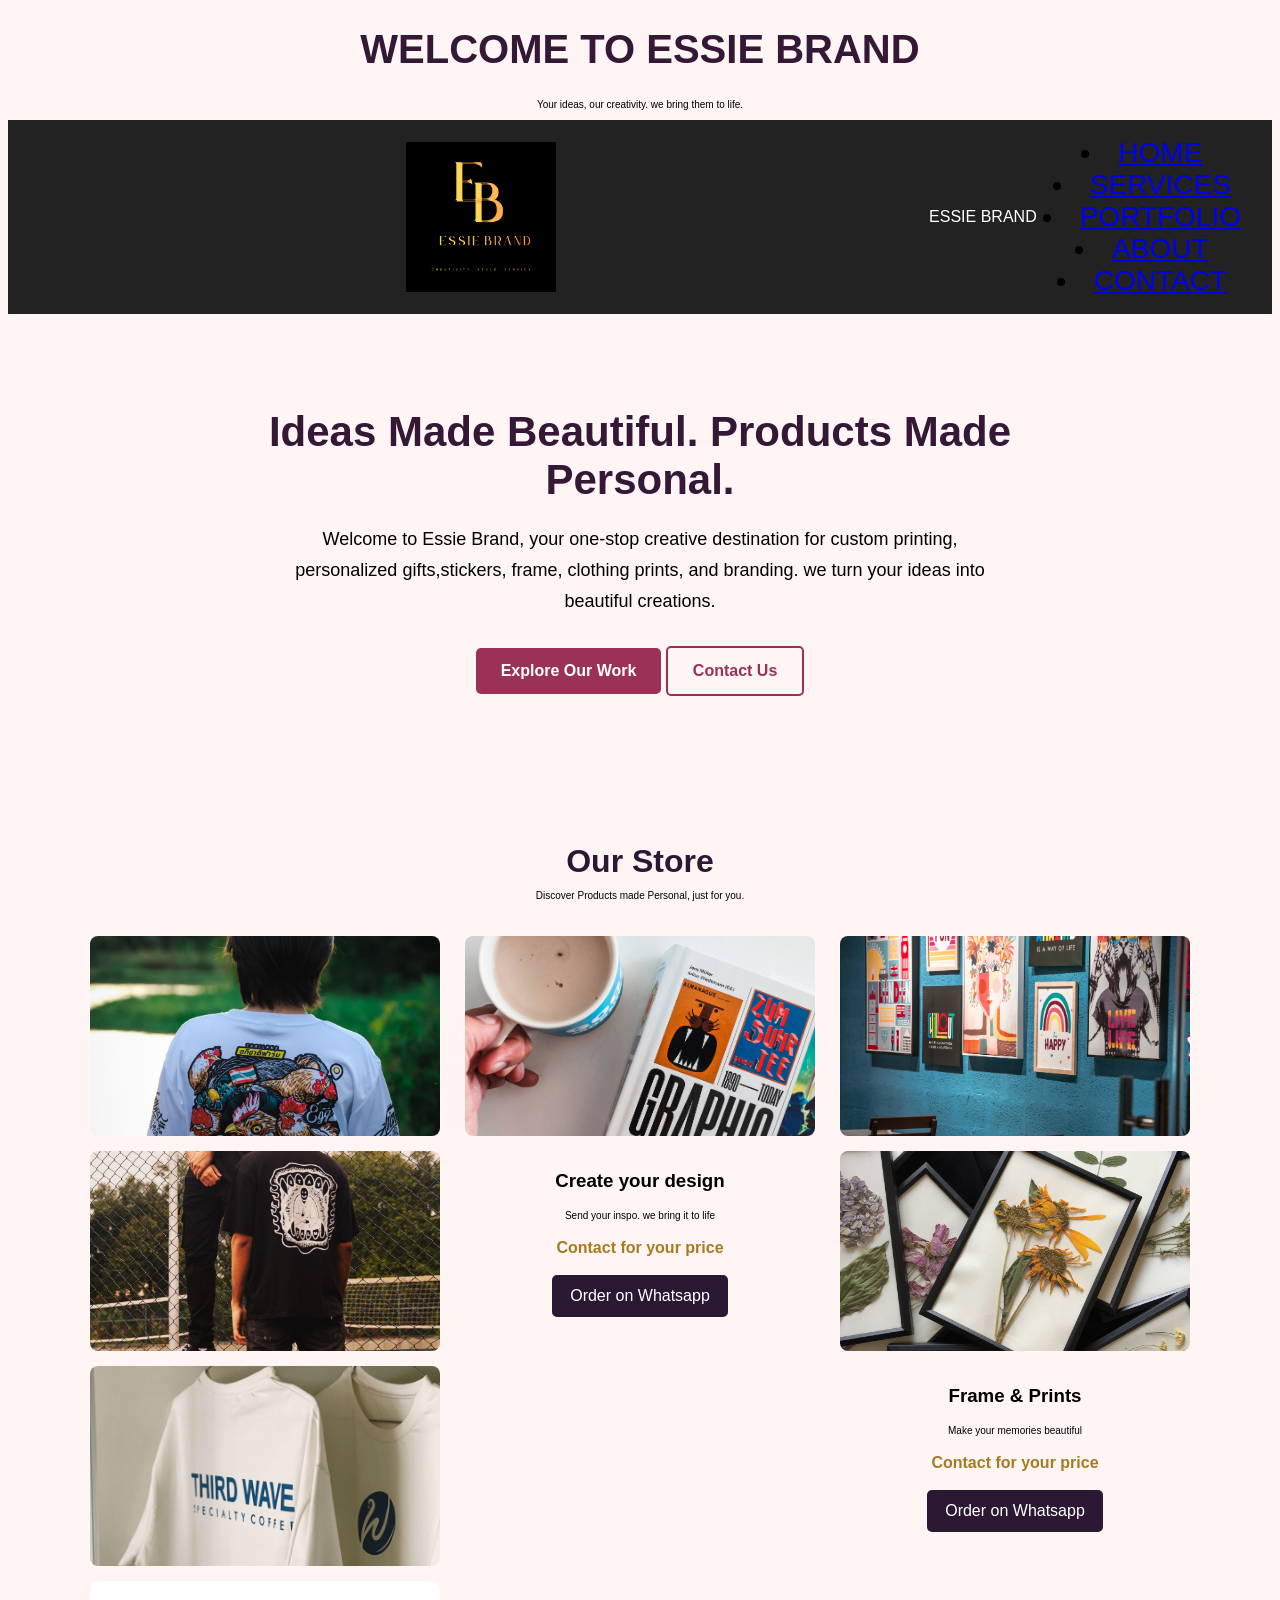
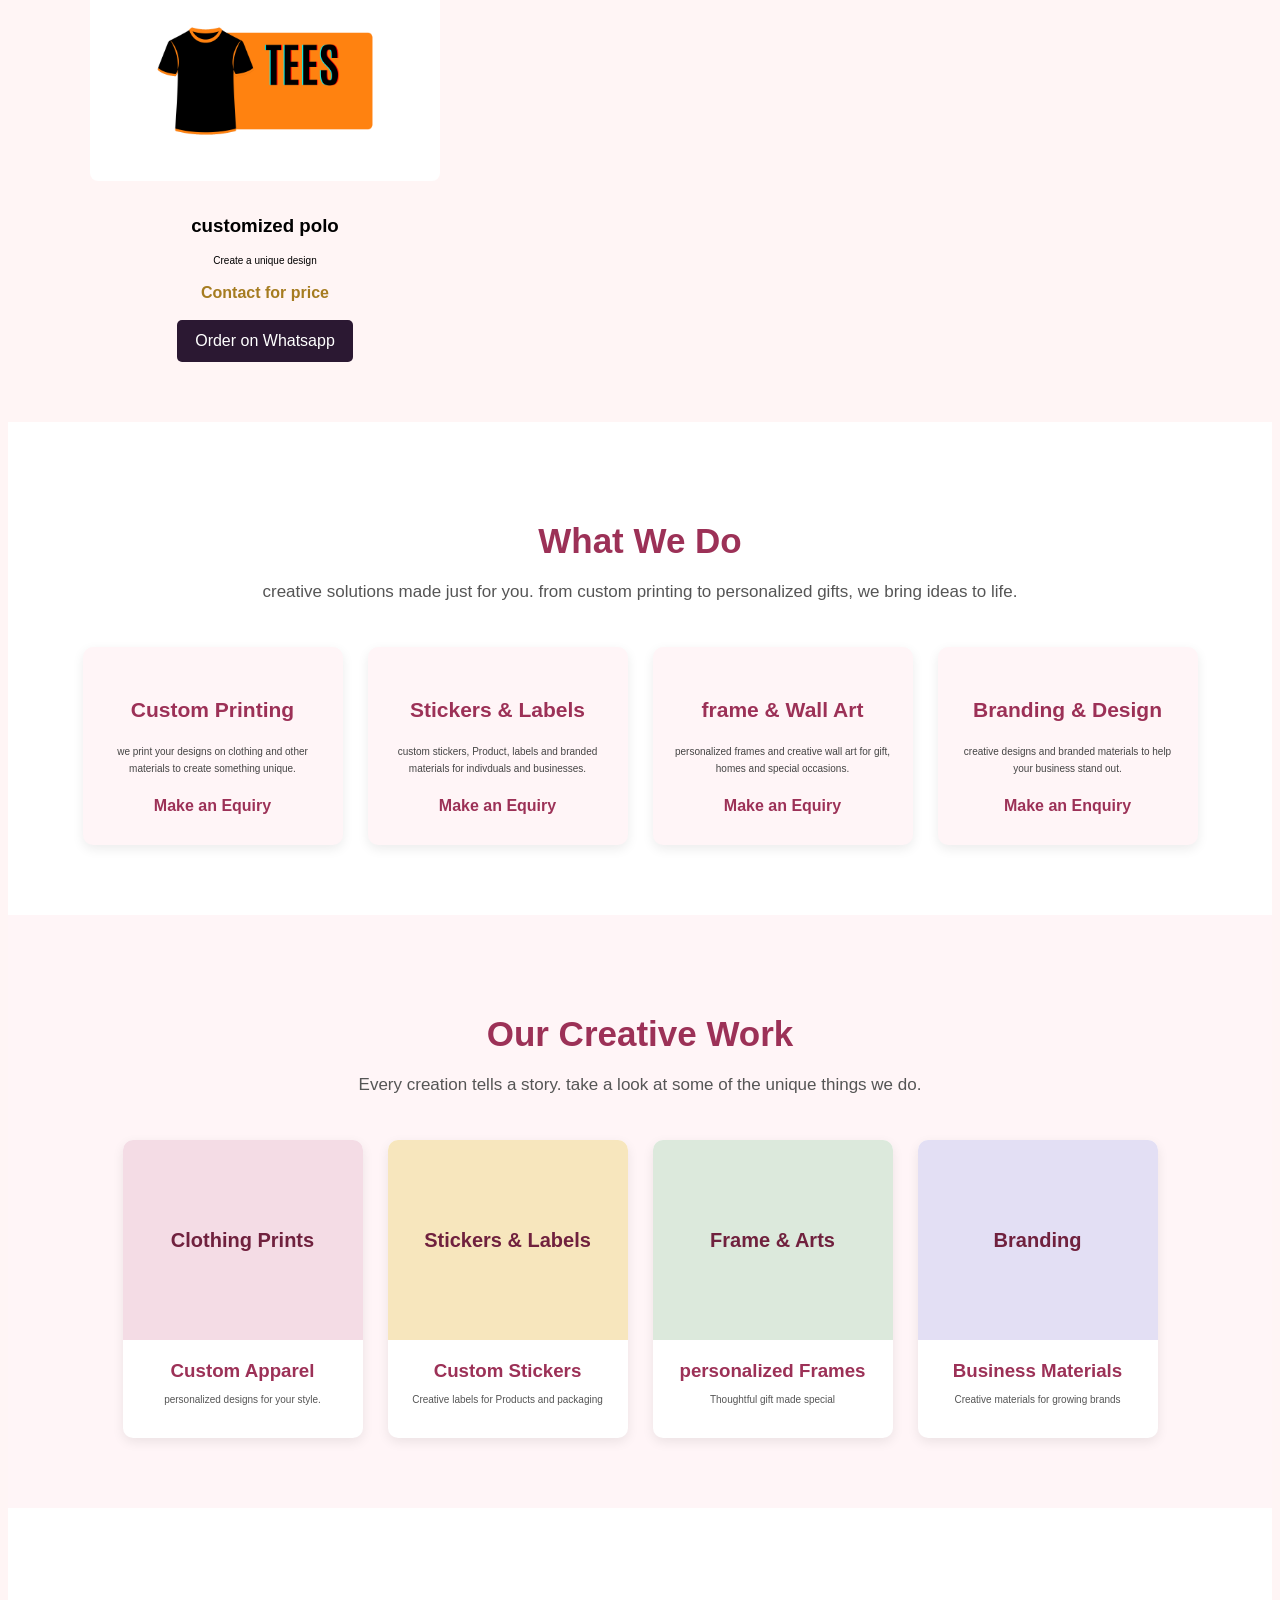
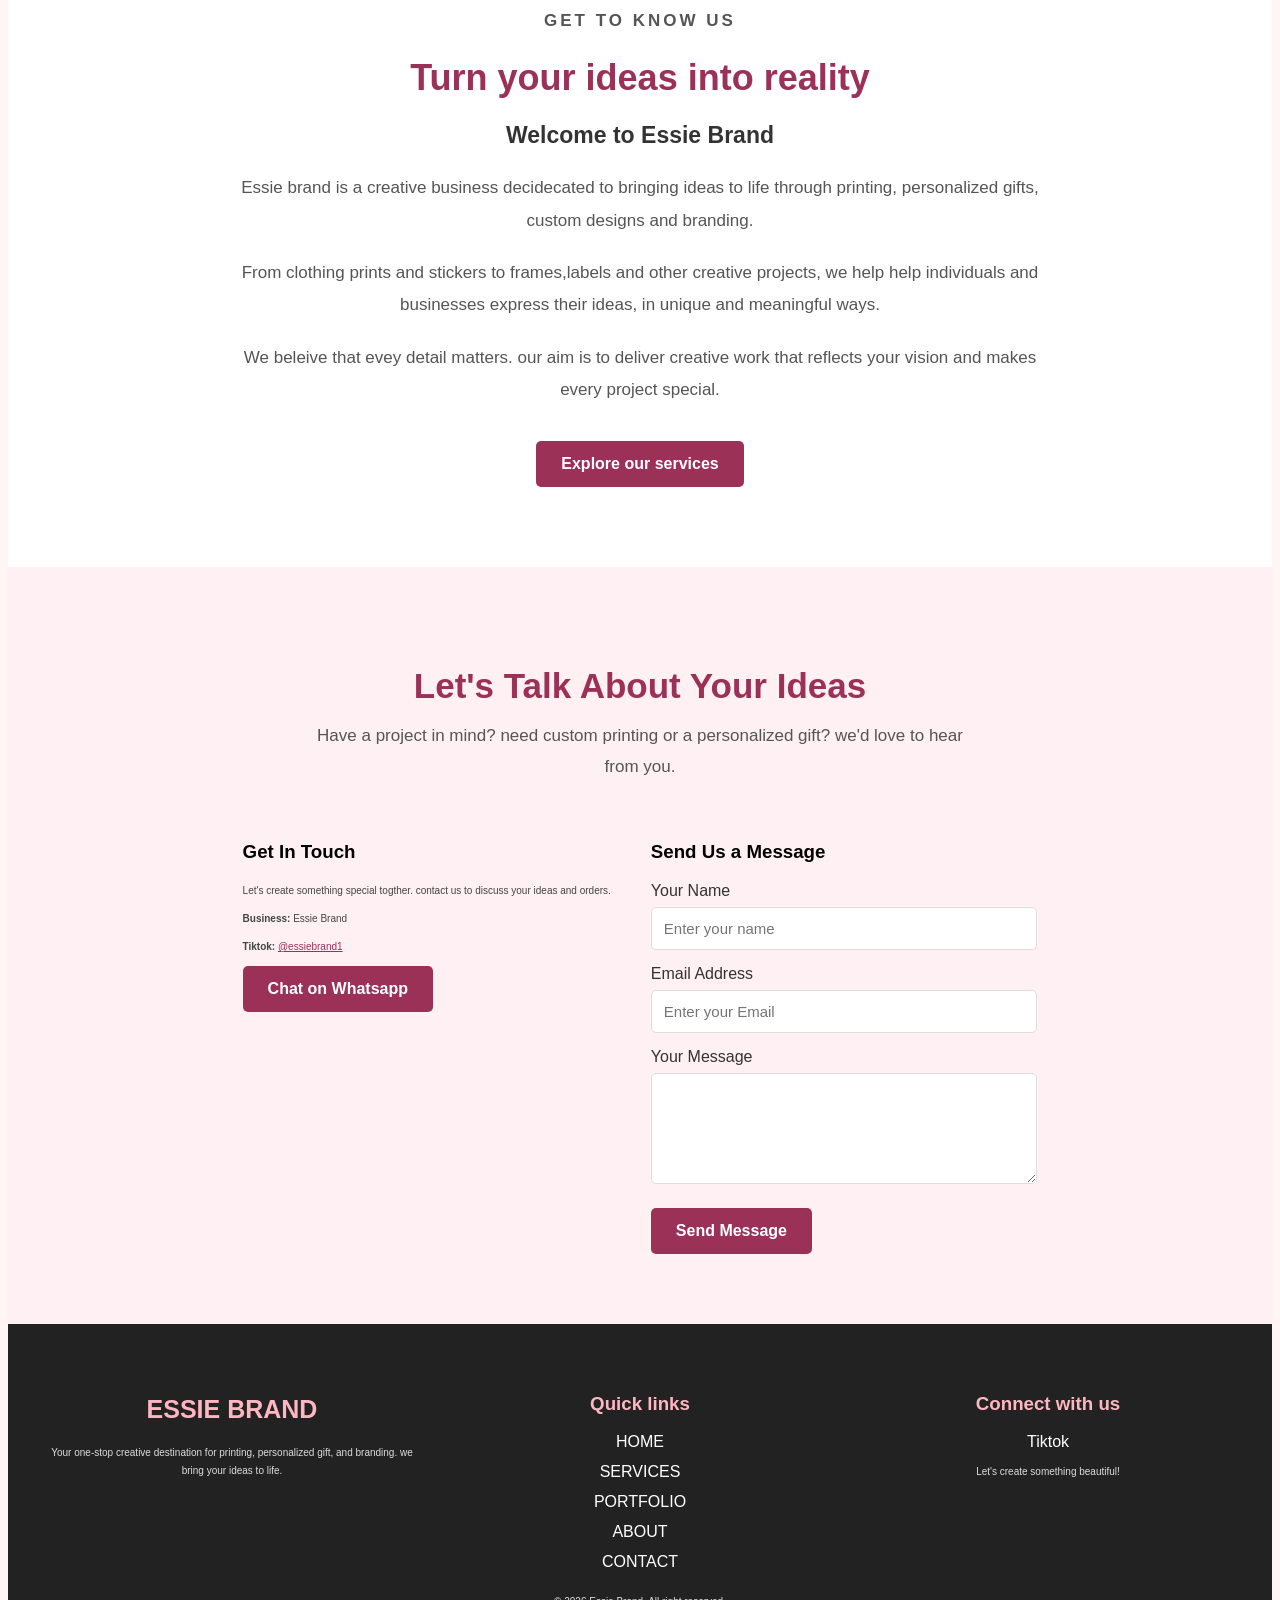
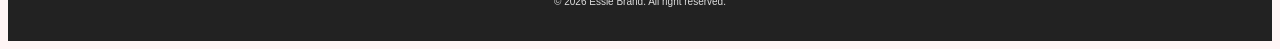
==== commit 13f74dcf: "Update index.html" ====
--- a/index.html
+++ b/index.html
@@ -12,12 +12,12 @@
     <p>Your ideas, our creativity. we bring them to life.</p>
     <nav>
         <img src="images/logo.png" alt="Essie Brand logo" class="logo">
-        <div class="logo">ESSIE BRAND
+        <div class="logo-text">ESSIE BRAND
         </div>
         <button class="menu-toggle" id="menu-toggle>
             &#9776;
             </button>
-        <ul>
+        <ul class="nav-links" id="navLinks">
             <li><a href="#home">HOME</a></li>
              <li><a href="#services">SERVICES</a></li>
               <li><a href="#portfolio">PORTFOLIO</a></li>
--- a/style.css
+++ b/style.css
@@ -29,7 +29,41 @@
     font-weight: bold;
     color: #ffb6c1;
 }
-
+.menu-toggle{
+    display:none;
+    font-size: 28px;
+    background:none;
+    border:none;
+    cursor:pointer;
+    color:#000;
+}
+
+    .menu-toggle{
+        display:block;
+    }
+@media(max-width: 768px){
+    nav{
+        display:none;
+        flex-direction:column;
+        position:absolute;
+        top:70px;
+        right:0;
+        width:100%;
+        text-align:center;
+        gap:20px;
+        padding:20px 0;
+        border:none;
+        z-index:1000;
+         }
+    nav.active{
+        display:flex;
+    }
+    nav a{
+        text-decoration:none;
+        padding:12px;
+    }
+
+}
 
 nav ul{
     list-style: none;
@@ -446,4 +480,4 @@
     height: 200px;
     object-fit: cover;
     border-radius: 8px;
-}+}
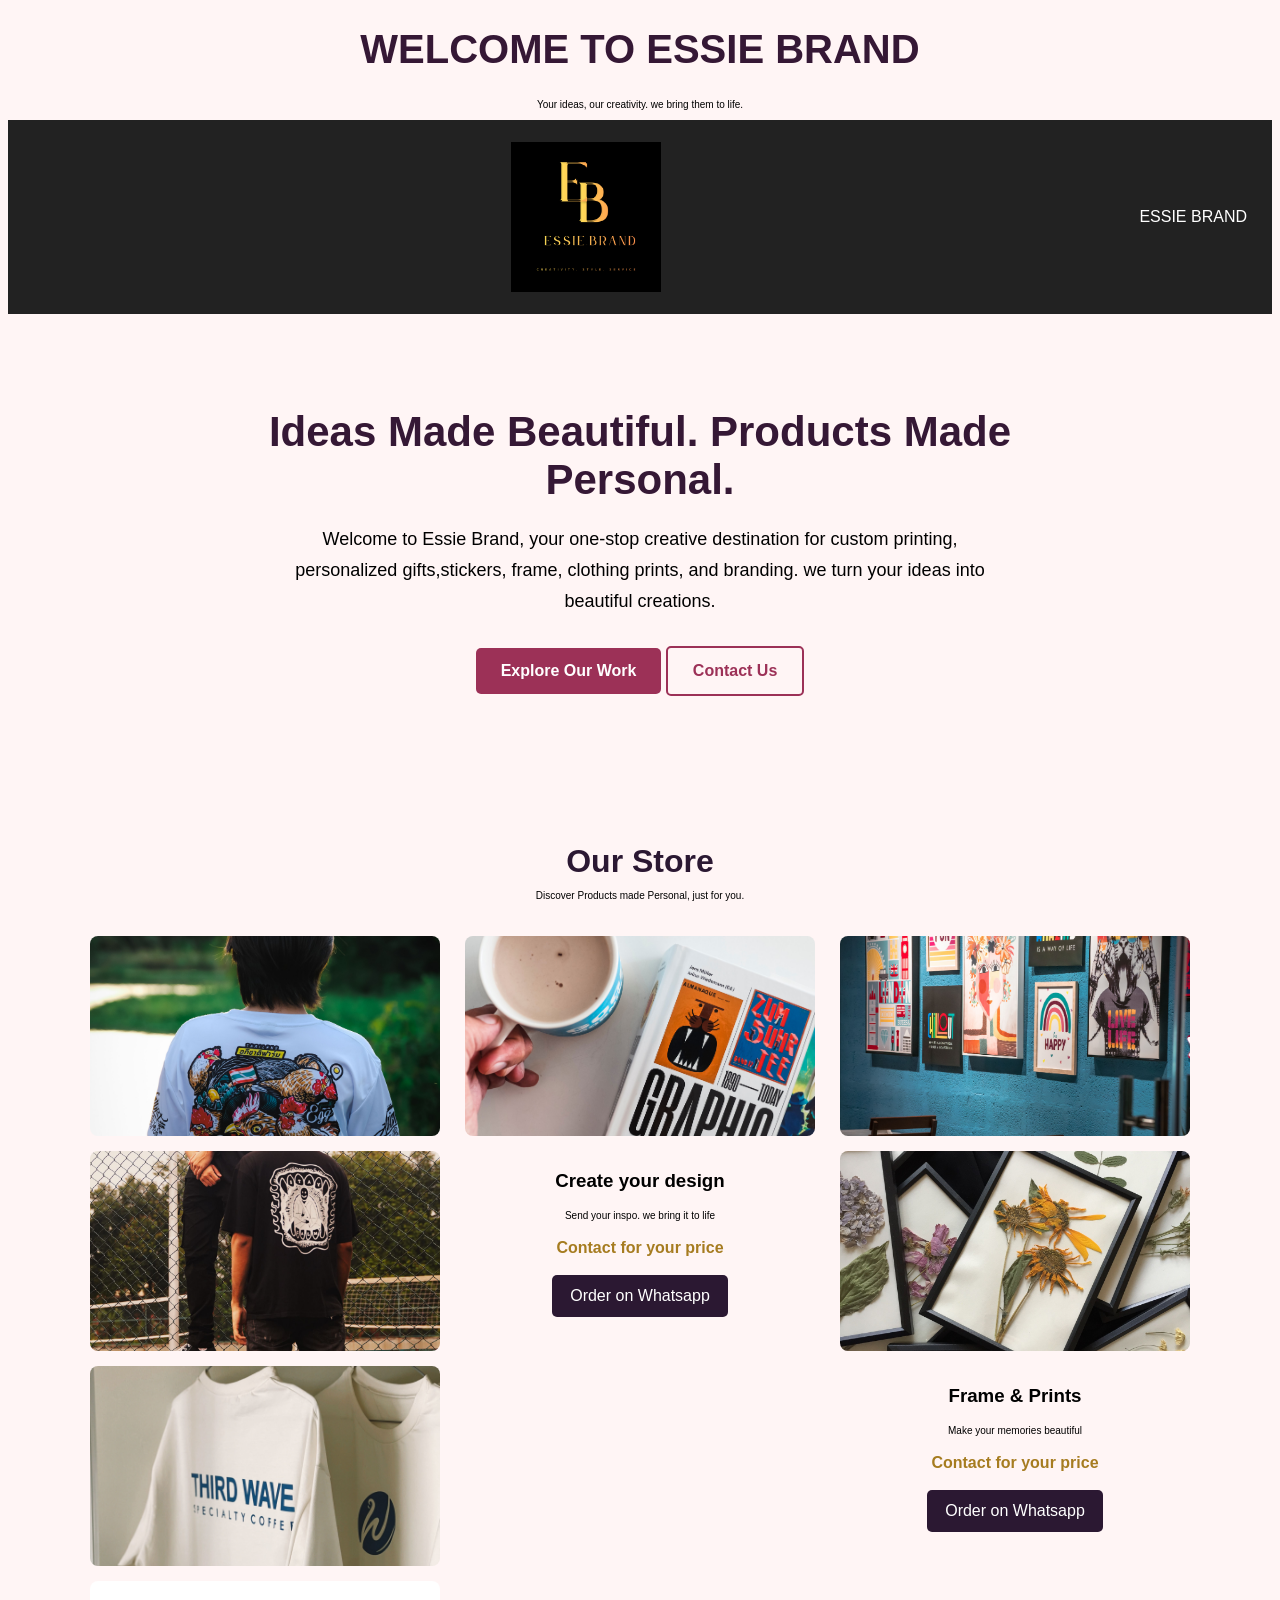
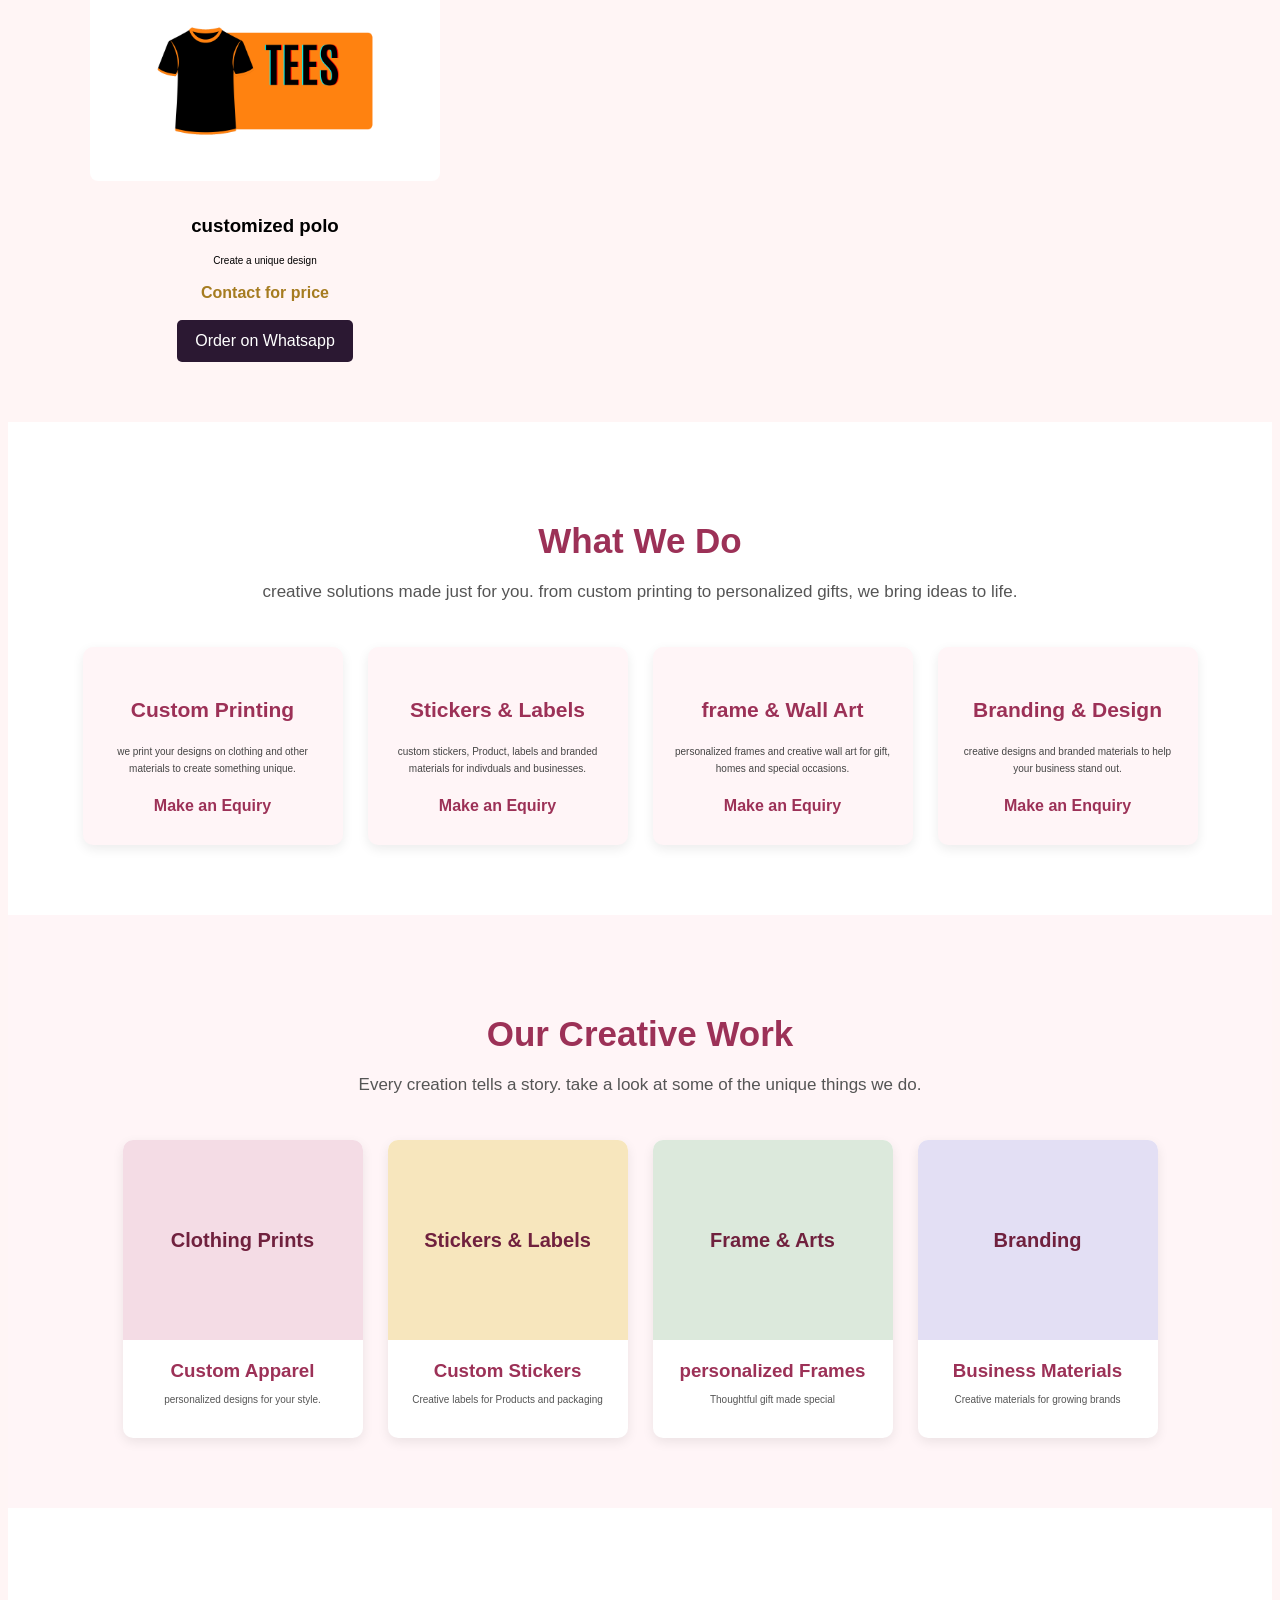
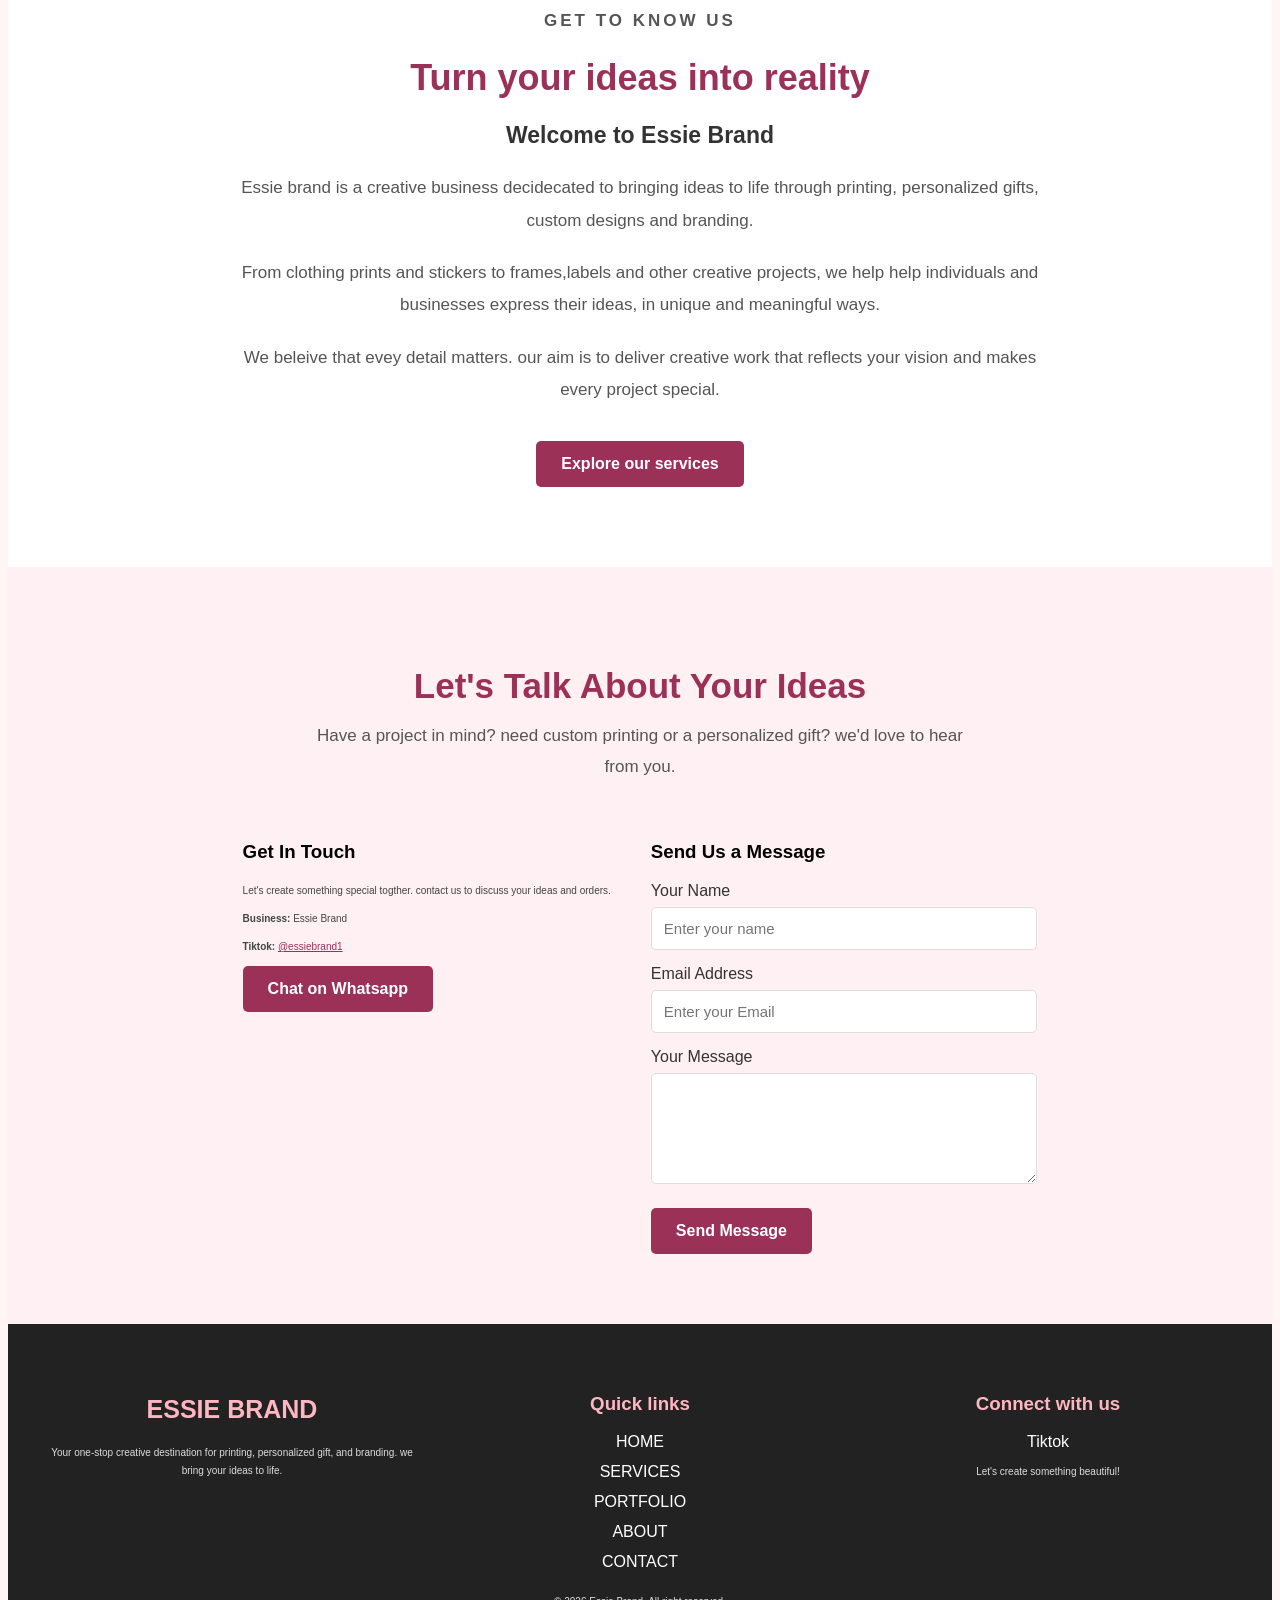
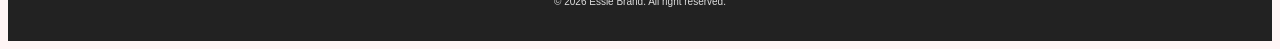
==== commit 9c7ed1f7: "Update index.html" ====
--- a/index.html
+++ b/index.html
@@ -14,7 +14,7 @@
         <img src="images/logo.png" alt="Essie Brand logo" class="logo">
         <div class="logo-text">ESSIE BRAND
         </div>
-        <button class="menu-toggle" id="menu-toggle>
+        <button class="menu-toggle" id="menu-Toggle>
             &#9776;
             </button>
         <ul class="nav-links" id="navLinks">
--- a/style.css
+++ b/style.css
@@ -37,14 +37,21 @@
     cursor:pointer;
     color:#000;
 }
-
+.menu-toggle{
+    display:none;
+    font-size:28px;
+    background:none;
+    border:none;
+    cursor:pointer;
+    color:#fff;
+}
+@media (max-width:768px){
     .menu-toggle{
         display:block;
     }
-@media(max-width: 768px){
-    nav{
+    .navlinks{
         display:none;
-        flex-direction:column;
+        flex-decoration:coloumn;
         position:absolute;
         top:70px;
         right:0;
@@ -52,13 +59,15 @@
         text-align:center;
         gap:20px;
         padding:20px 0;
-        border:none;
-        z-index:1000;
-         }
-    nav.active{
+        background:#222;
+    }
+    .nav-links.active{
         display:flex;
     }
-    nav a{
+
+}
+        
+nav a{
         text-decoration:none;
         padding:12px;
     }
